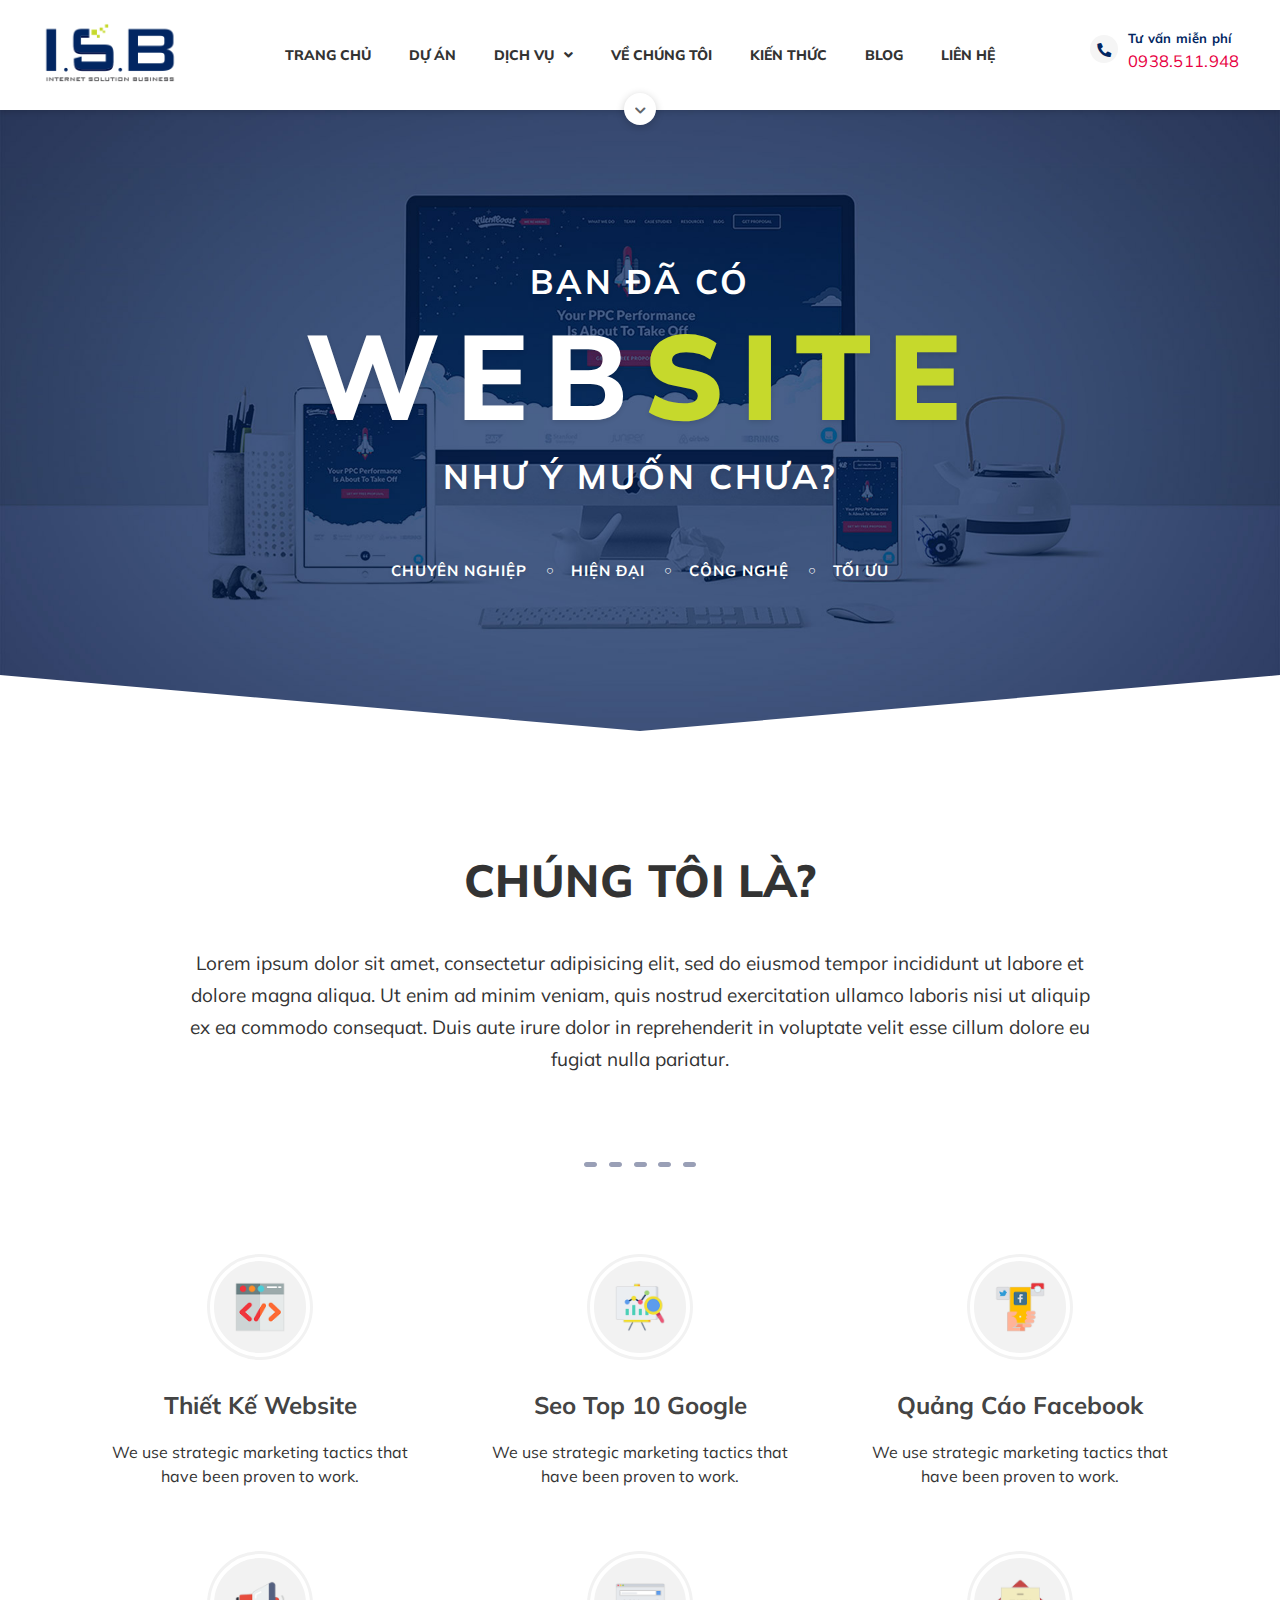
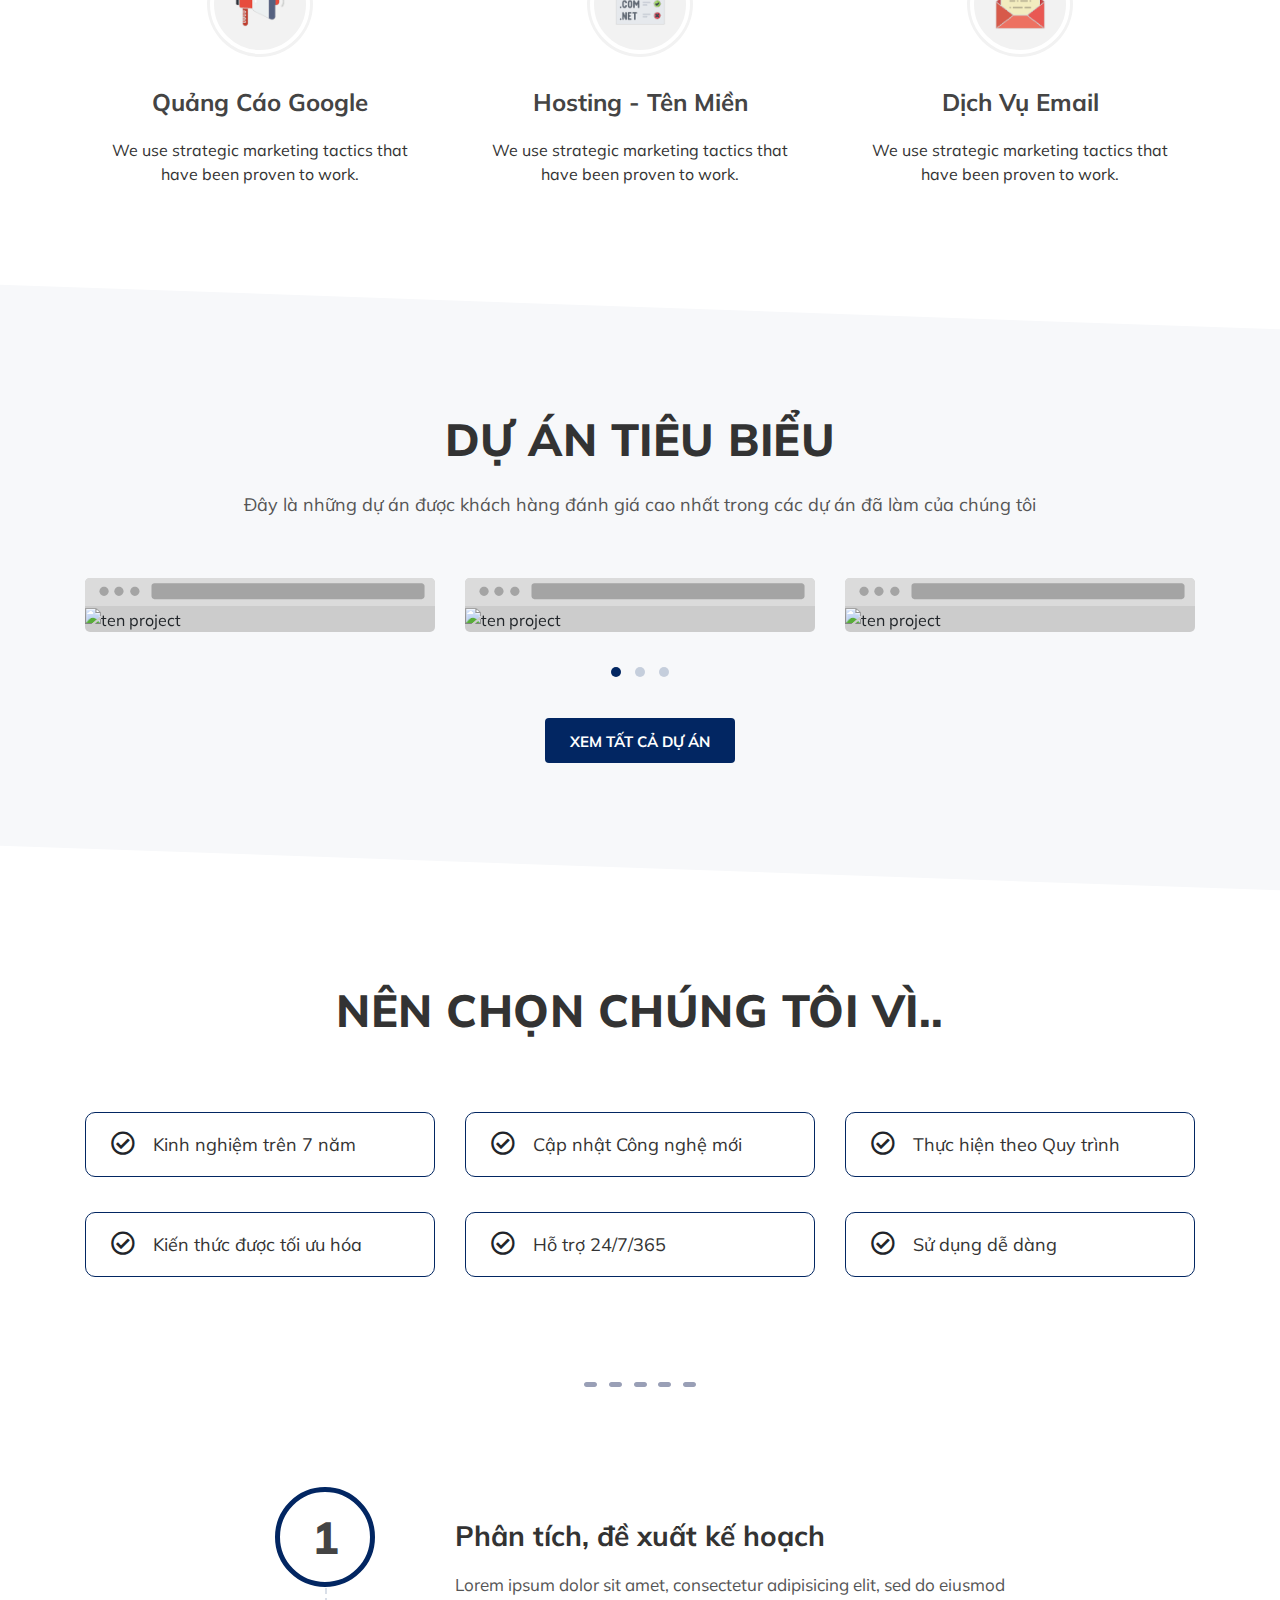
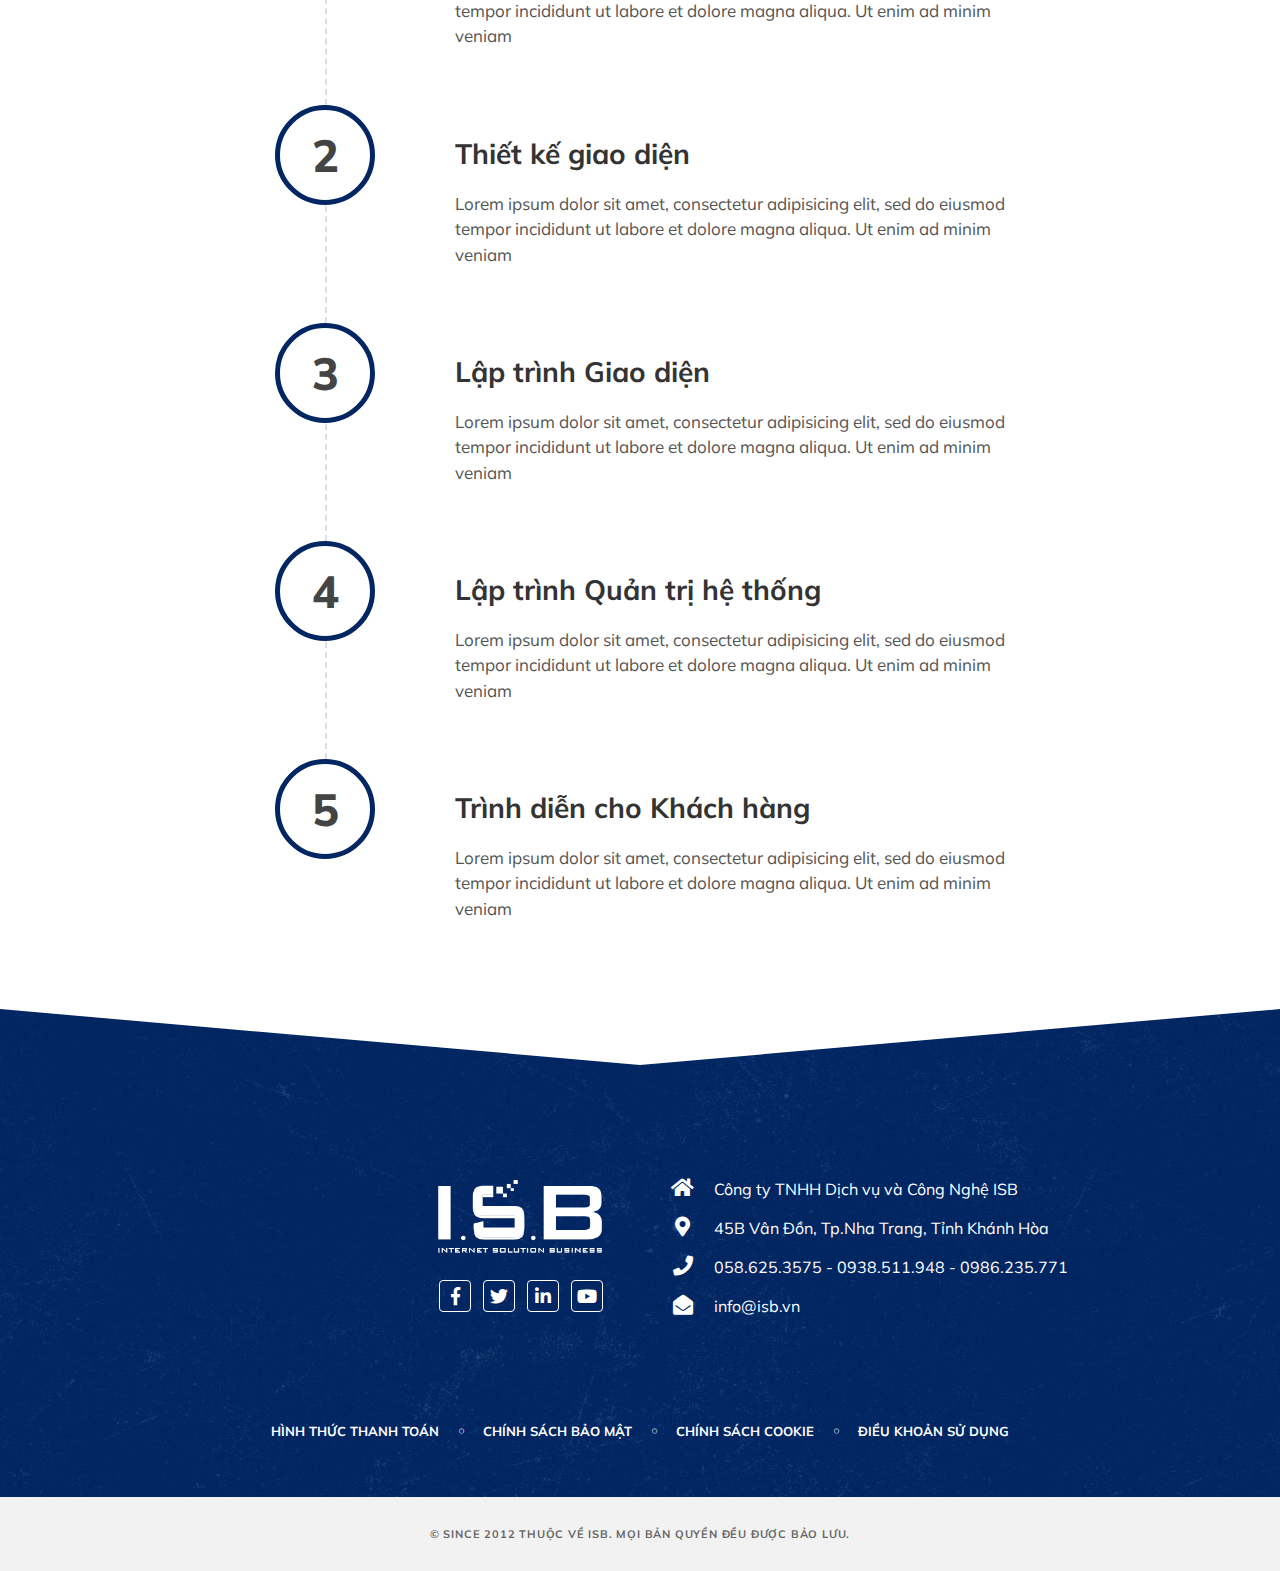
==== index.html @ 61eb23e9 "Full HTML" ====
<!DOCTYPE html>
<html lang="vi">
<head>
  <meta charset="UTF-8">
  <meta name="viewport" content="width=device-width, initial-scale=1, shrink-to-fit=no, user-scalable=no">
  <meta http-equiv="X-UA-Compatible" content="ie=edge">

  <link href="https://fonts.googleapis.com/css?family=Muli:400,700,800,900&amp;subset=vietnamese" rel="stylesheet">

  <link rel="stylesheet" href="contents/css/bootstrap.min.css">
  <link rel="stylesheet" href="contents/css/fontawesome.min.css">
  <link rel="stylesheet" href="contents/css/style_header_footer.css">

  <!-- ################# -->
  <link rel="stylesheet" href="contents/css/animate.min.css">
  <link rel="stylesheet" href="contents/css/owl.carousel.min.css">
  <link rel="stylesheet" href="contents/css/owl.theme.default.min.css">
  <link rel="stylesheet" href="contents/css/style_home.css">
  <link rel="stylesheet" href="contents/css/style_home_res.css">

  <link rel="shortcut icon" type="image/ico" href="images/favicon.ico">
  <link rel="apple-touch-icon" sizes="144x144" href="images/touch-icon/touch-icon-144x144.png">
  <link rel="apple-touch-icon" sizes="114x114" href="images/touch-icon/touch-icon-114x114.png">
  <link rel="apple-touch-icon" sizes="72x72" href="images/touch-icon/touch-icon-72x72.png">
  <link rel="apple-touch-icon" href="images/touch-icon/touch-icon.png">

  

  <title>Trang chủ ISB</title>
</head>
<body>
  <header>
    <div class="header">
      <div class="logo">
        <a href="#">
          <img src="./images/theme1/logo.png" alt="www.isb.vn">
        </a>
      </div>
      
      <div class="menu">
        <nav class="main-menu">
          <ul>
            <li class="menu-item">
              <a href="/">Trang chủ</a>
            </li>
            <li class="menu-item">
              <a href="#">Dự án</a>
            </li>
            <li class="menu-item menu-parent">
              <a href="javascript:;">Dịch vụ</a>
              <ul class="sub-menu">
                <li class="sub-menu-item">
                  <a href="#">Thiết kế Website</a>
                </li>
                <li class="sub-menu-item">
                  <a href="#">Seo top 10 google</a>
                </li>
                <li class="sub-menu-item">
                  <a href="#">Quảng cáo facebook</a>
                </li>
                <li class="sub-menu-item">
                  <a href="#">Quảng cáo google</a>
                </li>
                <li class="sub-menu-item">
                  <a href="#">Hosting - Domain</a>
                </li>
                <li class="sub-menu-item">
                  <a href="#">Dịch vụ email</a>
                </li>
              </ul>
            </li>
            <li class="menu-item">
              <a href="#">Về chúng tôi</a>
            </li>
            <li class="menu-item">
              <a href="#">Kiến thức</a>
            </li>
            <li class="menu-item">
              <a href="#">Blog</a>
            </li>
            <li class="menu-item">
              <a href="#">Liên hệ</a>
            </li>
          </ul>
        </nav>
      </div>

      <div class="hotline-free">
        <span class="icon">
          <i class="fas fa-phone"></i>
        </span>
        <p>
          <span class="text-label">Tư vấn miễn phí</span>
          <span class="text-number">0938.511.948</span>
        </p>
      </div>

      <!-- toggle reponsive -->
      <button class="btn btn-toggle-menu">
        <i class="fas fa-bars"></i>
      </button>

      <div class="button-scroll-down">
        <i class="fas fa-chevron-down"></i>
      </div>
    </div>
  </header>

  <div class="main">
    <div class="bg-head-home triangle-bottom animated fadeIn faster">
      <div class="text">
        <p class="small-label animated fadeInDown">BẠN ĐÃ CÓ</p>
        <h1 class="big-label animated zoomIn">WEB<strong>SITE</strong></h1>
        <p class="small-label animated fadeInUp">NHƯ Ý MUỐN CHƯA?</p>
        <div class="techs animated fadeIn slow">
          <span class="tech-text">chuyên nghiệp</span>
          <span class="tech-text">hiện đại</span>
          <span class="tech-text">công nghệ</span>
          <span class="tech-text">tối ưu</span>
        </div>
      </div>
    </div>

    <div class="about">
      <div class="container">
        <h2 class="title">Chúng tôi là?</h2>
        <div class="row">
          <div class="col-xs-12 col-sm-12 col-md-12 col-lg-10 offset-lg-1">
            <p>Lorem ipsum dolor sit amet, consectetur adipisicing elit, sed do eiusmod tempor incididunt ut labore et dolore magna aliqua. Ut enim ad minim veniam, quis nostrud exercitation ullamco laboris nisi ut aliquip ex ea commodo consequat. Duis aute irure dolor in reprehenderit in voluptate velit esse cillum dolore eu fugiat nulla pariatur. </p>
          </div>
        </div>
      </div>
    </div>

    <div class="dash-icon"></div>

    <div class="services">
      <div class="container">
        <div class="row">
          <div class="col-xs-12 col-sm-12 col-md-6 col-lg-4 service">
            <div class="service-icon">
              <img src="images/theme1/web-icon.png" alt="thiết kế website">
            </div>
            <div class="service-content">
              <h3 class="service-name"><a href="#">Thiết Kế Website</a></h3>
              <p>We use strategic marketing tactics that have been proven to work.</p>
            </div>
          </div>

          <div class="col-xs-12 col-sm-12 col-md-6 col-lg-4 service">
            <div class="service-icon">
              <img src="images/theme1/seo-icon.png" alt="thiết kế website">
            </div>
            <div class="service-content">
              <h3 class="service-name"><a href="#">Seo top 10 Google</a></h3>
              <p>We use strategic marketing tactics that have been proven to work.</p>
            </div>
          </div>

          <div class="col-xs-12 col-sm-12 col-md-6 col-lg-4 service">
            <div class="service-icon">
              <img src="images/theme1/ads-facebook-icon.png" alt="thiết kế website">
            </div>
            <div class="service-content">
              <h3 class="service-name"><a href="#">Quảng cáo facebook</a></h3>
              <p>We use strategic marketing tactics that have been proven to work.</p>
            </div>
          </div>

          <div class="col-xs-12 col-sm-12 col-md-6 col-lg-4 service">
            <div class="service-icon">
              <img src="images/theme1/ads-google-icon.png" alt="thiết kế website">
            </div>
            <div class="service-content">
              <h3 class="service-name"><a href="#">Quảng cáo google</a></h3>
              <p>We use strategic marketing tactics that have been proven to work.</p>
            </div>
          </div>

          <div class="col-xs-12 col-sm-12 col-md-6 col-lg-4 service">
            <div class="service-icon">
              <img src="images/theme1/host-domain-icon.png" alt="thiết kế website">
            </div>
            <div class="service-content">
              <h3 class="service-name"><a href="#">Hosting - Tên miền</a></h3>
              <p>We use strategic marketing tactics that have been proven to work.</p>
            </div>
          </div>

          <div class="col-xs-12 col-sm-12 col-md-6 col-lg-4 service">
            <div class="service-icon">
              <img src="images/theme1/mail-server-icon.png" alt="thiết kế website">
            </div>
            <div class="service-content">
              <h3 class="service-name"><a href="#">Dịch vụ email</a></h3>
              <p>We use strategic marketing tactics that have been proven to work.</p>
            </div>
          </div>
        </div>
      </div>
    </div>


    <div class="top-projects bg-blue-gray">
      <div class="container">
        <h2 class="title">Dự án tiêu biểu</h2>
        <span class="text-only">Đây là những dự án được khách hàng đánh giá cao nhất trong các dự án đã làm của chúng tôi</span>

        <div class="project-list owl-carousel owl-theme">
          <div class="project-item">
            <img src="//via.placeholder.com/300x240.jpg" alt="ten project">
            <div class="project-info">
              <div class="project-content">
                <p class="project-name">Công ty TNHH Du lịch 4 mùa</p>
                <a href="#" class="btn btn-light btn-xs">
                  <i class="fas fa-eye"></i>
                  Chi tiết
                </a>
              </div>
            </div>
          </div>

          <div class="project-item">
            <img src="//via.placeholder.com/300x240.jpg" alt="ten project">
            <div class="project-info">
              <div class="project-content">
                <p class="project-name">Công ty TNHH Du lịch 4 mùa</p>
                <a href="#" class="btn btn-light btn-xs">
                  <i class="fas fa-eye"></i>
                  Chi tiết
                </a>
              </div>
            </div>
          </div>

          <div class="project-item">
            <img src="//via.placeholder.com/300x240.jpg" alt="ten project">
            <div class="project-info">
              <div class="project-content">
                <p class="project-name">Công ty TNHH Du lịch 4 mùa</p>
                <a href="#" class="btn btn-light btn-xs">
                  <i class="fas fa-eye"></i>
                  Chi tiết
                </a>
              </div>
            </div>
          </div>

          <div class="project-item">
            <img src="//via.placeholder.com/300x240.jpg" alt="ten project">
            <div class="project-info">
              <div class="project-content">
                <p class="project-name">Công ty TNHH Du lịch 4 mùa</p>
                <a href="#" class="btn btn-light btn-xs">
                  <i class="fas fa-eye"></i>
                  Chi tiết
                </a>
              </div>
            </div>
          </div>

          <div class="project-item">
            <img src="//via.placeholder.com/300x240.jpg" alt="ten project">
            <div class="project-info">
              <div class="project-content">
                <p class="project-name">Công ty TNHH Du lịch 4 mùa</p>
                <a href="#" class="btn btn-light btn-xs">
                  <i class="fas fa-eye"></i>
                  Chi tiết
                </a>
              </div>
            </div>
          </div>

          <div class="project-item">
            <img src="//via.placeholder.com/300x240.jpg" alt="ten project">
            <div class="project-info">
              <div class="project-content">
                <p class="project-name">Công ty TNHH Du lịch 4 mùa</p>
                <a href="#" class="btn btn-light btn-xs">
                  <i class="fas fa-eye"></i>
                  Chi tiết
                </a>
              </div>
            </div>
          </div>

          <div class="project-item">
            <img src="//via.placeholder.com/300x240.jpg" alt="ten project">
            <div class="project-info">
              <div class="project-content">
                <p class="project-name">Công ty TNHH Du lịch 4 mùa</p>
                <a href="#" class="btn btn-light btn-xs">
                  <i class="fas fa-eye"></i>
                  Chi tiết
                </a>
              </div>
            </div>
          </div>

          <div class="project-item">
            <img src="//via.placeholder.com/300x240.jpg" alt="ten project">
            <div class="project-info">
              <div class="project-content">
                <p class="project-name">Công ty TNHH Du lịch 4 mùa</p>
                <a href="#" class="btn btn-light btn-xs">
                  <i class="fas fa-eye"></i>
                  Chi tiết
                </a>
              </div>
            </div>
          </div>

          <div class="project-item">
            <img src="//via.placeholder.com/300x240.jpg" alt="ten project">
            <div class="project-info">
              <div class="project-content">
                <p class="project-name">Công ty TNHH Du lịch 4 mùa</p>
                <a href="#" class="btn btn-light btn-xs">
                  <i class="fas fa-eye"></i>
                  Chi tiết
                </a>
              </div>
            </div>
          </div>
        </div><!-- project list -->

        <div class="text-center">
          <a href="#" class="btn btn-default">Xem tất cả dự án</a>
        </div>
      </div>
    </div>


    <div class="why-us">
      <div class="container">
        <h2 class="title">Nên chọn chúng tôi vì..</h2>
        <div class="row skills">
          <div class="col-xs-12 col-sm-12 col-md-6 col-lg-4">
            <div class="skill">
              <i class="far fa-check-circle"></i>
              <p>Kinh nghiệm trên 7 năm</p>
            </div>
          </div>

          <div class="col-xs-12 col-sm-12 col-md-6 col-lg-4">
            <div class="skill">
              <i class="far fa-check-circle"></i>
              <p>Cập nhật Công nghệ mới</p>
            </div>
          </div>

          <div class="col-xs-12 col-sm-12 col-md-6 col-lg-4">
            <div class="skill">
              <i class="far fa-check-circle"></i>
              <p>Thực hiện theo Quy trình</p>
            </div>
          </div>

          <div class="col-xs-12 col-sm-12 col-md-6 col-lg-4">
            <div class="skill">
              <i class="far fa-check-circle"></i>
              <p>Kiến thức được tối ưu hóa</p>
            </div>
          </div>

          <div class="col-xs-12 col-sm-12 col-md-6 col-lg-4">
            <div class="skill">
              <i class="far fa-check-circle"></i>
              <p>Hỗ trợ 24/7/365</p>
            </div>
          </div>

          <div class="col-xs-12 col-sm-12 col-md-6 col-lg-4">
            <div class="skill">
              <i class="far fa-check-circle"></i>
              <p>Sử dụng dễ dàng</p>
            </div>
          </div>
        </div>
      </div>
    </div>

    <div class="dash-icon"></div>

    <div class="how-works">
      <div class="container">
        <div class="row">
          <div class="col-lg-8 offset-lg-2 steps-list">
            <div class="step">
              <div class="stt">
                <span>1</span>
              </div>
              <div class="plan">
                <h4 class="plan-name">Phân tích, đề xuất kế hoạch</h4>
                <p>Lorem ipsum dolor sit amet, consectetur adipisicing elit, sed do eiusmod tempor incididunt ut labore et dolore magna aliqua. Ut enim ad minim veniam</p>
              </div>
            </div>

            <div class="step">
              <div class="stt">
                <span>2</span>
              </div>
              <div class="plan">
                <h4 class="plan-name">Thiết kế giao diện</h4>
                <p>Lorem ipsum dolor sit amet, consectetur adipisicing elit, sed do eiusmod tempor incididunt ut labore et dolore magna aliqua. Ut enim ad minim veniam</p>
              </div>
            </div>

            <div class="step">
                <div class="stt">
                  <span>3</span>
                </div>
                <div class="plan">
                  <h4 class="plan-name">Lập trình Giao diện</h4>
                  <p>Lorem ipsum dolor sit amet, consectetur adipisicing elit, sed do eiusmod tempor incididunt ut labore et dolore magna aliqua. Ut enim ad minim veniam</p>
                </div>
              </div>
  
              <div class="step">
                <div class="stt">
                  <span>4</span>
                </div>
                <div class="plan">
                  <h4 class="plan-name">Lập trình Quản trị hệ thống</h4>
                  <p>Lorem ipsum dolor sit amet, consectetur adipisicing elit, sed do eiusmod tempor incididunt ut labore et dolore magna aliqua. Ut enim ad minim veniam</p>
                </div>
              </div>

              <div class="step">
                <div class="stt">
                  <span>5</span>
                </div>
                <div class="plan">
                  <h4 class="plan-name">Trình diễn cho Khách hàng</h4>
                  <p>Lorem ipsum dolor sit amet, consectetur adipisicing elit, sed do eiusmod tempor incididunt ut labore et dolore magna aliqua. Ut enim ad minim veniam</p>
                </div>
              </div>
          </div>
        </div>
      </div>
    </div>




  </div><!-- end main -->


  <footer class="triangle-top">
    <div class="container">
      <div class="row">
        <div class="col-lg-6 logo-footer">
          <img src="images/theme1/logo-footer.png" alt="www.isb.vn">
          <div class="socials">
            <a href="#" class="social" target="_blank">
              <i class="fab fa-facebook-f"></i>
            </a>
            <a href="#" class="social" target="_blank">
              <i class="fab fa-twitter"></i>
            </a>
            <a href="#" class="social" target="_blank">
              <i class="fab fa-linkedin-in"></i>
            </a>
            <a href="#" class="social" target="_blank">
              <i class="fab fa-youtube"></i>
            </a>
          </div>
        </div>
        <div class="col-lg-6 company-info">
          <ul>
            <li class="info">
              <i class="fas fa-home"></i>
              <span>Công ty TNHH Dịch vụ và Công Nghệ ISB</span>
            </li>
            <li class="info">
              <i class="fas fa-map-marker-alt"></i>
              <span>45B Vân Đồn, Tp.Nha Trang, Tỉnh Khánh Hòa</span>
            </li>
            <li class="info">
              <i class="fas fa-phone"></i>
              <span>058.625.3575 - 0938.511.948 - 0986.235.771</span>
            </li>
            <li class="info">
              <i class="fas fa-envelope-open"></i>
              <span>info@isb.vn</span>
            </li>
          </ul>
        </div>
      </div>
      <div class="links text-center">
        <ul>
          <li class="link">
            <a href="#">Hình thức thanh toán</a>
          </li>
          <li class="link">
            <a href="#">Chính sách bảo mật</a>
          </li>
          <li class="link">
            <a href="#">Chính sách cookie</a>
          </li>
          <li class="link">
            <a href="#">Điều khoản sử dụng</a>
          </li>
        </ul>
      </div>
    </div>
    <div class="copyright">
        <p>© Since 2012 thuộc về isb. Mọi bản quyền đều được bảo lưu.</p>
    </div>
  </footer>

  <noscript>
    <div>
      <div class="error-icon">
        <i class="fas fa-exclamation-circle"></i>
      </div>
      <div class="error-text">
        <p>Website cần bật <strong>Javascript</strong> để hoạt động ổn định, xin đừng Tắt chúng!</p>
      </div>
    </div>
  </noscript>
  
  <!-- All Page JS -->
  <script src="contents/js/jquery-3.3.1.min.js"></script>
  <script src="contents/js/popper.min.js"></script>
  <script src="contents/js/bootstrap.min.js"></script>
  <script src="contents/js/all.js"></script>
  <!-- ####### -->  
  <script src="contents/js/owl.carousel.min.js"></script>

  

  <script>
    $(document).ready(function() {
      
      $('.project-list').owlCarousel({
        items: 4,
        loop: false,
        margin: 30,
        autoplay: true,
        responsive: {
          0: {
            items: 1
          },
          576: {
            items: 2
          },
          768: {
            items: 3
          }
        }
      })
    });
  </script>
</body>
</html>
---- contents/css/style_header_footer.css ----
.btn {
  text-transform: uppercase;
  font-size: 15px;
  height: 45px;
  padding: 0 24px;
  line-height: 45px; }
  .btn i {
    margin-right: 5px; }

.btn-link {
  color: #0556df; }

.btn-xs {
  font-size: 13px;
  padding-left: 12px;
  padding-right: 12px;
  height: 35px;
  line-height: 35px; }

.btn-default {
  background-color: #022662;
  color: white; }
  .btn-default:hover, .btn-default:focus {
    background-color: #0556df;
    color: rgba(255, 255, 255, 0.9); }

* {
  font-family: 'Muli', sans-serif;
  font-weight: 400; }

p {
  color: #333; }

a, .btn, button {
  font-weight: 700; }

body {
  overflow-x: hidden;
  right: 0; }
  body.fixed-screen {
    position: relative;
    right: 240px;
    -moz-transition: right 0.15s ease;
    -webkit-transition: right 0.15s ease;
    transition: right 0.15s ease; }

.triangle-top {
  position: relative;
  margin-top: 60px; }
  .triangle-top:before, .triangle-top:after {
    content: '';
    width: 50%;
    height: 60px;
    background-color: white;
    position: absolute;
    top: -30px; }
  .triangle-top:before {
    left: 0;
    -webkit-transform: skewY(5deg);
    -moz-transform: skewY(5deg);
    transform: skewY(5deg); }
  .triangle-top:after {
    right: 0;
    -webkit-transform: skewY(-5deg);
    -moz-transform: skewY(-5deg);
    transform: skewY(-5deg); }

.triangle-bottom {
  position: relative;
  margin-bottom: 60px; }
  .triangle-bottom:before, .triangle-bottom:after {
    content: '';
    width: 50%;
    height: 60px;
    background-color: white;
    position: absolute;
    bottom: -30px; }
  .triangle-bottom:before {
    left: 0;
    -webkit-transform: skewY(5deg);
    -moz-transform: skewY(5deg);
    transform: skewY(5deg); }
  .triangle-bottom:after {
    right: 0;
    -webkit-transform: skewY(-5deg);
    -moz-transform: skewY(-5deg);
    transform: skewY(-5deg); }

.dash-icon {
  background: url(../../images/theme1/dash-icon.svg) no-repeat center;
  background-position: 100% 100%;
  height: 5px;
  width: 112px;
  margin: 70px auto;
  opacity: .45; }

.bg-gray {
  background-color: #f5f5f5; }

.bg-blue-gray {
  background-color: rgba(2, 38, 98, 0.03); }

.bg-green-gray {
  background-color: rgba(198, 217, 44, 0.03); }

.bg-blue {
  background-color: #022662; }

h1 {
  font-family: 'Muli', sans-serif;
  font-weight: 700; }

h2 {
  font-family: 'Muli', sans-serif;
  font-weight: 700; }

h3 {
  font-family: 'Muli', sans-serif;
  font-weight: 700; }

h4 {
  font-family: 'Muli', sans-serif;
  font-weight: 700; }

h5 {
  font-family: 'Muli', sans-serif;
  font-weight: 700; }

.screen-overlay {
  position: fixed;
  z-index: 1;
  top: 0;
  left: 0;
  right: 0;
  bottom: 0;
  width: 100%;
  height: 100%;
  background-color: black;
  opacity: .7; }

noscript {
  position: fixed;
  overflow: hidden;
  top: 0;
  left: 0;
  right: 0;
  bottom: 0;
  width: 100%;
  height: 100%;
  z-index: 9999;
  background-color: #f0f0f0;
  padding: 25px; }
  noscript > div {
    background-color: white;
    -moz-box-shadow: 0 5px 15px rgba(0, 0, 0, 0.1);
    -webkit-box-shadow: 0 5px 15px rgba(0, 0, 0, 0.1);
    box-shadow: 0 5px 15px rgba(0, 0, 0, 0.1);
    max-width: 800px;
    width: 100%;
    padding: 45px 65px;
    position: relative;
    margin: auto;
    top: 50%;
    left: 0;
    -webkit-transform: translateY(-50%);
    -moz-transform: translateY(-50%);
    transform: translateY(-50%); }
  noscript .error-icon {
    float: left; }
    noscript .error-icon svg {
      width: 80px;
      height: 80px;
      color: #c5001f;
      fill: #c5001f; }
  noscript .error-text {
    overflow: hidden;
    padding-left: 40px; }
    noscript .error-text p {
      font-size: 17px; }
      noscript .error-text p:first-child {
        font-weight: bold;
        font-size: 22px; }
      noscript .error-text p strong {
        color: #c5001f; }

@media (max-width: 575.8px) {
  .triangle-bottom {
    margin-bottom: 30px; }

  .triangle-top {
    margin-top: 30px; }

  .dash-icon {
    margin: 40px auto; } }
@keyframes upDown {
  0% {
    -webkit-transform: translateY(-7px);
    -moz-transform: translateY(-7px);
    transform: translateY(-7px); }
  50% {
    -webkit-transform: translateY(7px);
    -moz-transform: translateY(7px);
    transform: translateY(7px); }
  100% {
    -webkit-transform: translateY(-7px);
    -moz-transform: translateY(-7px);
    transform: translateY(-7px); } }
header {
  height: 110px; }

.header {
  background-color: white;
  padding: 0 40px;
  -moz-box-shadow: 0 2px 5px rgba(0, 0, 0, 0.15);
  -webkit-box-shadow: 0 2px 5px rgba(0, 0, 0, 0.15);
  box-shadow: 0 2px 5px rgba(0, 0, 0, 0.15);
  display: flex;
  position: relative;
  z-index: 90;
  height: 100%; }
  .header.fixed {
    height: 80px;
    position: fixed;
    top: 0;
    left: 0;
    width: 100%; }
    .header.fixed .button-scroll-down {
      display: none !important; }
    .header.fixed .logo a {
      padding: 8px 0; }
    .header.fixed .hotline-free {
      padding: 14px 0; }
  .header .button-scroll-down {
    animation: upDown 2s infinite ease;
    position: absolute;
    bottom: -15px;
    width: 32px;
    height: 32px;
    background-color: white;
    border-radius: 50%;
    text-align: center;
    line-height: 32px;
    left: 50%;
    -webkit-transform: translateX(-50%);
    -moz-transform: translateX(-50%);
    transform: translateX(-50%);
    -moz-box-shadow: 0 2px 8px rgba(0, 0, 0, 0.2);
    -webkit-box-shadow: 0 2px 8px rgba(0, 0, 0, 0.2);
    box-shadow: 0 2px 8px rgba(0, 0, 0, 0.2); }
    .header .button-scroll-down i {
      opacity: .7;
      font-size: 12px; }
  .header .logo {
    flex: 0 0 12.5%;
    max-width: 12.5%; }
    .header .logo a {
      display: block;
      padding: 22px 0;
      width: 140px;
      height: 100%; }
    .header .logo img {
      width: 100%;
      height: auto; }
  .header .btn-toggle-menu, .header .btn-toggle-search {
    display: none; }
  .header .menu {
    flex: 0 0 75%;
    max-width: 75%;
    padding: 0 20px;
    margin: auto; }
    .header .menu ul {
      list-style: none; }
    .header .menu .main-menu {
      text-align: center; }
      .header .menu .main-menu > ul {
        margin: 0;
        padding: 0; }
    .header .menu .menu-item {
      display: inline-block;
      padding: 0 17px; }
      .header .menu .menu-item > a {
        color: #333;
        text-transform: uppercase;
        font-size: 14px;
        font-weight: 800;
        padding: 25px 0;
        display: block;
        position: relative; }
        .header .menu .menu-item > a:hover, .header .menu .menu-item > a:focus {
          text-decoration: none;
          color: #0556df; }
      .header .menu .menu-item > a:after {
        content: '';
        position: absolute;
        left: 0;
        bottom: 15px;
        height: 2px;
        background-color: #0556df;
        width: 0%;
        -moz-transition: width 0.1s linear;
        -webkit-transition: width 0.1s linear;
        transition: width 0.1s linear; }
      .header .menu .menu-item > a:hover:after, .header .menu .menu-item > a:focus:after {
        width: 100%; }
      .header .menu .menu-item.menu-parent {
        position: relative; }
        .header .menu .menu-item.menu-parent:hover .sub-menu {
          display: block;
          z-index: 10; }
        .header .menu .menu-item.menu-parent > a:before {
          content: '\f107';
          font-family: "Font Awesome 5 Free";
          margin-left: 10px;
          float: right; }
        .header .menu .menu-item.menu-parent > a:hover + .sub-menu {
          display: block; }
        .header .menu .menu-item.menu-parent > a:hover:before {
          content: '\f106'; }
  .header .sub-menu {
    display: none;
    position: absolute;
    top: 100%;
    left: 0;
    min-width: 220px;
    -moz-box-shadow: 0 5px 30px rgba(0, 0, 0, 0.15);
    -webkit-box-shadow: 0 5px 30px rgba(0, 0, 0, 0.15);
    box-shadow: 0 5px 30px rgba(0, 0, 0, 0.15);
    background-color: #fff;
    border-radius: 5px;
    list-style: none;
    padding: 10px 0;
    margin: 0; }
    .header .sub-menu a {
      text-transform: none;
      padding: 10px 18px;
      font-weight: 700;
      display: block;
      text-align: left;
      color: #333;
      font-size: 15px;
      text-transform: capitalize; }
      .header .sub-menu a:hover, .header .sub-menu a:focus {
        color: #0556df;
        text-decoration: none; }
  .header .hotline-free {
    flex: 0 0 12.5%;
    max-width: 12.5%;
    text-align: right;
    padding: 25px 0; }
    .header .hotline-free .icon {
      width: 28px;
      height: 28px;
      border-radius: 50%;
      background-color: #f5f5f5;
      color: #022662;
      display: block;
      float: left;
      line-height: 28px;
      text-align: center;
      margin-top: 10px; }
      .header .hotline-free .icon i {
        font-size: 14px;
        -webkit-transform: rotate(90deg);
        -moz-transform: rotate(90deg);
        transform: rotate(90deg); }
    .header .hotline-free p {
      overflow: hidden;
      padding-left: 10px;
      text-align: left;
      letter-spacing: 0.3px;
      margin: 0; }
      .header .hotline-free p .text-label {
        font-weight: 700;
        color: #022662;
        font-size: 13px; }
      .header .hotline-free p .text-number {
        font-size: 16.5px;
        font-weight: 400;
        color: #e80042; }

@media (max-width: 575.8px) {
  header {
    height: auto;
    position: -webkit-sticky;
    position: sticky;
    top: 0;
    z-index: 90; }

  .header {
    padding: 0 15px;
    right: 0;
    position: relative !important; }
    .header.fixed {
      height: 70px;
      right: 240px; }
    .header .button-scroll-down, .header .hotline-free {
      display: none !important; }
    .header .menu {
      position: fixed;
      z-index: 999;
      left: 100%;
      top: 0;
      height: 100%;
      width: 240px;
      max-width: none;
      padding: 0;
      flex: none;
      visibility: hidden; }
      .header .menu.active {
        left: calc(100% - 240px);
        visibility: visible;
        -moz-transition: left 0.15s ease;
        -webkit-transition: left 0.15s ease;
        transition: left 0.15s ease; }
      .header .menu .main-menu {
        background-color: white;
        height: 100%;
        width: 100%;
        text-align: left;
        padding: 20px 0;
        overflow: hidden;
        overflow-y: scroll;
        border-left: 1px solid #f5f5f5; }
        .header .menu .main-menu .menu-item {
          display: block;
          padding: 0; }
          .header .menu .main-menu .menu-item.menu-parent > a:hover, .header .menu .main-menu .menu-item.menu-parent > a:focus {
            color: #333; }
            .header .menu .main-menu .menu-item.menu-parent > a:hover:before, .header .menu .main-menu .menu-item.menu-parent > a:focus:before {
              content: '\f107'; }
          .header .menu .main-menu .menu-item.menu-parent > a.focus {
            color: #0556df !important; }
            .header .menu .main-menu .menu-item.menu-parent > a.focus:before {
              content: '\f106' !important; }
          .header .menu .main-menu .menu-item.menu-parent.active .sub-menu {
            display: block !important; }
          .header .menu .main-menu .menu-item > a {
            padding: 14px 20px; }
            .header .menu .main-menu .menu-item > a:after {
              display: none !important; }
    .header .sub-menu {
      box-shadow: none;
      position: static;
      min-width: 100%;
      display: none !important; }
      .header .sub-menu .sub-menu-item {
        padding-left: 15px; }
    .header .logo {
      flex: 0 0 80%;
      max-width: 80%; }
      .header .logo a {
        padding: 14px 0 !important;
        width: 100px; }
    .header .btn-toggle-menu {
      display: block;
      background-color: transparent;
      border: none;
      text-align: center;
      font-size: 22px;
      position: absolute;
      padding: 0;
      top: 0;
      right: 15px;
      height: 100%;
      width: 50px; }
      .header .btn-toggle-menu i {
        margin-right: 0; } }
@media (min-width: 576px) and (max-width: 767.8px) {
  header {
    height: auto;
    position: -webkit-sticky;
    position: sticky;
    top: 0;
    z-index: 90; }

  .header {
    padding: 0 15px;
    right: 0;
    position: relative !important; }
    .header.fixed {
      height: 70px;
      right: 240px; }
    .header .button-scroll-down, .header .hotline-free {
      display: none !important; }
    .header .menu {
      position: fixed;
      z-index: 999;
      left: 100%;
      top: 0;
      height: 100%;
      width: 240px;
      max-width: none;
      padding: 0;
      flex: none;
      visibility: hidden; }
      .header .menu.active {
        left: calc(100% - 240px);
        visibility: visible;
        -moz-transition: left 0.15s ease;
        -webkit-transition: left 0.15s ease;
        transition: left 0.15s ease; }
      .header .menu .main-menu {
        background-color: white;
        height: 100%;
        width: 100%;
        text-align: left;
        padding: 20px 0;
        overflow: hidden;
        overflow-y: scroll;
        border-left: 1px solid #f5f5f5; }
        .header .menu .main-menu .menu-item {
          display: block;
          padding: 0; }
          .header .menu .main-menu .menu-item.menu-parent > a:hover, .header .menu .main-menu .menu-item.menu-parent > a:focus {
            color: #333; }
            .header .menu .main-menu .menu-item.menu-parent > a:hover:before, .header .menu .main-menu .menu-item.menu-parent > a:focus:before {
              content: '\f107'; }
          .header .menu .main-menu .menu-item.menu-parent > a.focus {
            color: #0556df !important; }
            .header .menu .main-menu .menu-item.menu-parent > a.focus:before {
              content: '\f106' !important; }
          .header .menu .main-menu .menu-item.menu-parent.active .sub-menu {
            display: block !important; }
          .header .menu .main-menu .menu-item > a {
            padding: 14px 20px; }
            .header .menu .main-menu .menu-item > a:after {
              display: none !important; }
    .header .sub-menu {
      box-shadow: none;
      position: static;
      min-width: 100%;
      display: none !important; }
      .header .sub-menu .sub-menu-item {
        padding-left: 15px; }
    .header .logo {
      flex: 0 0 80%;
      max-width: 80%; }
      .header .logo a {
        padding: 14px 0 !important;
        width: 100px; }
    .header .btn-toggle-menu {
      display: block;
      background-color: transparent;
      border: none;
      text-align: center;
      font-size: 22px;
      position: absolute;
      padding: 0;
      top: 0;
      right: 15px;
      height: 100%;
      width: 50px; }
      .header .btn-toggle-menu i {
        margin-right: 0; } }
@media (min-width: 768px) and (max-width: 991.8px) {
  header {
    height: auto;
    position: -webkit-sticky;
    position: sticky;
    top: 0;
    z-index: 90; }

  .header {
    padding: 0 15px;
    right: 0;
    position: relative !important; }
    .header.fixed {
      height: 70px;
      right: 240px; }
    .header .button-scroll-down, .header .hotline-free {
      display: none !important; }
    .header .menu {
      position: fixed;
      z-index: 999;
      left: 100%;
      top: 0;
      height: 100%;
      width: 240px;
      max-width: none;
      padding: 0;
      flex: none;
      visibility: hidden; }
      .header .menu.active {
        left: calc(100% - 240px);
        visibility: visible;
        -moz-transition: left 0.15s ease;
        -webkit-transition: left 0.15s ease;
        transition: left 0.15s ease; }
      .header .menu .main-menu {
        background-color: white;
        height: 100%;
        width: 100%;
        text-align: left;
        padding: 20px 0;
        overflow: hidden;
        overflow-y: scroll;
        border-left: 1px solid #f5f5f5; }
        .header .menu .main-menu .menu-item {
          display: block;
          padding: 0; }
          .header .menu .main-menu .menu-item.menu-parent > a:hover, .header .menu .main-menu .menu-item.menu-parent > a:focus {
            color: #333; }
            .header .menu .main-menu .menu-item.menu-parent > a:hover:before, .header .menu .main-menu .menu-item.menu-parent > a:focus:before {
              content: '\f107'; }
          .header .menu .main-menu .menu-item.menu-parent > a.focus {
            color: #0556df !important; }
            .header .menu .main-menu .menu-item.menu-parent > a.focus:before {
              content: '\f106' !important; }
          .header .menu .main-menu .menu-item.menu-parent.active .sub-menu {
            display: block !important; }
          .header .menu .main-menu .menu-item > a {
            padding: 14px 20px; }
            .header .menu .main-menu .menu-item > a:after {
              display: none !important; }
    .header .sub-menu {
      box-shadow: none;
      position: static;
      min-width: 100%;
      display: none !important; }
      .header .sub-menu .sub-menu-item {
        padding-left: 15px; }
    .header .logo {
      flex: 0 0 80%;
      max-width: 80%; }
      .header .logo a {
        padding: 14px 0 !important;
        width: 100px; }
    .header .btn-toggle-menu {
      display: block;
      background-color: transparent;
      border: none;
      text-align: center;
      font-size: 22px;
      position: absolute;
      padding: 0;
      top: 0;
      right: 15px;
      height: 100%;
      width: 50px; }
      .header .btn-toggle-menu i {
        margin-right: 0; } }
@media (min-width: 992px) and (max-width: 1199.8px) {
  header {
    height: auto;
    position: -webkit-sticky;
    position: sticky;
    top: 0;
    z-index: 90; }

  .header {
    padding: 0 15px;
    right: 0;
    position: relative !important; }
    .header.fixed {
      height: 70px;
      right: 240px; }
    .header .button-scroll-down, .header .hotline-free {
      display: none !important; }
    .header .menu {
      position: fixed;
      z-index: 999;
      left: 100%;
      top: 0;
      height: 100%;
      width: 240px;
      max-width: none;
      padding: 0;
      flex: none;
      visibility: hidden; }
      .header .menu.active {
        left: calc(100% - 240px);
        visibility: visible;
        -moz-transition: left 0.15s ease;
        -webkit-transition: left 0.15s ease;
        transition: left 0.15s ease; }
      .header .menu .main-menu {
        background-color: white;
        height: 100%;
        width: 100%;
        text-align: left;
        padding: 20px 0;
        overflow: hidden;
        overflow-y: scroll;
        border-left: 1px solid #f5f5f5; }
        .header .menu .main-menu .menu-item {
          display: block;
          padding: 0; }
          .header .menu .main-menu .menu-item.menu-parent > a:hover, .header .menu .main-menu .menu-item.menu-parent > a:focus {
            color: #333; }
            .header .menu .main-menu .menu-item.menu-parent > a:hover:before, .header .menu .main-menu .menu-item.menu-parent > a:focus:before {
              content: '\f107'; }
          .header .menu .main-menu .menu-item.menu-parent > a.focus {
            color: #0556df !important; }
            .header .menu .main-menu .menu-item.menu-parent > a.focus:before {
              content: '\f106' !important; }
          .header .menu .main-menu .menu-item.menu-parent.active .sub-menu {
            display: block !important; }
          .header .menu .main-menu .menu-item > a {
            padding: 14px 20px; }
            .header .menu .main-menu .menu-item > a:after {
              display: none !important; }
    .header .sub-menu {
      box-shadow: none;
      position: static;
      min-width: 100%;
      display: none !important; }
      .header .sub-menu .sub-menu-item {
        padding-left: 15px; }
    .header .logo {
      flex: 0 0 80%;
      max-width: 80%; }
      .header .logo a {
        padding: 14px 0 !important;
        width: 100px; }
    .header .btn-toggle-menu {
      display: block;
      background-color: transparent;
      border: none;
      text-align: center;
      font-size: 22px;
      position: absolute;
      padding: 0;
      top: 0;
      right: 15px;
      height: 100%;
      width: 50px; }
      .header .btn-toggle-menu i {
        margin-right: 0; } }
footer {
  background-image: url(../../images/theme1/footer-texture.jpg);
  background-repeat: no-repeat;
  background-size: 100% 100%;
  background-position: top;
  width: 100%;
  padding-top: 170px; }
  footer * {
    color: white; }
  footer ul {
    list-style: none;
    margin: 0;
    padding: 0; }
  footer .logo-footer {
    text-align: right;
    padding-right: 30px; }
    footer .logo-footer img {
      max-width: 100%;
      width: 180px;
      margin-bottom: 25px; }
  footer .socials {
    margin-right: 3px; }
    footer .socials .social {
      display: inline-block;
      width: 32px;
      height: 32px;
      border-radius: 4px;
      background-color: transparent;
      border: 1px solid white;
      text-align: center;
      line-height: 32px;
      font-size: 18px;
      margin-left: 4px;
      margin-right: 4px; }
      footer .socials .social i {
        color: white; }
      footer .socials .social:hover, footer .socials .social:focus {
        background-color: white; }
        footer .socials .social:hover i, footer .socials .social:focus i {
          color: #022662; }
  footer .company-info {
    padding-left: 30px; }
    footer .company-info li {
      margin-bottom: 15px; }
      footer .company-info li i {
        text-align: center;
        width: 25px;
        font-size: 20px;
        margin-right: 15px; }
  footer .links {
    padding-top: 85px;
    padding-bottom: 55px; }
    footer .links .link {
      padding-left: 20px;
      padding-right: 20px;
      display: inline-block;
      position: relative; }
      footer .links .link:after {
        content: '\f111';
        font-family: "Font Awesome 5 Free";
        font-weight: 400;
        font-size: 5px;
        position: absolute;
        left: 100%;
        top: 6px; }
      footer .links .link:last-child:after {
        display: none; }
      footer .links .link a {
        text-transform: uppercase;
        font-size: 13px;
        font-weight: 700;
        display: block; }
        footer .links .link a:hover, footer .links .link a:focus {
          color: white; }
  footer .copyright {
    text-align: center;
    background-color: #f2f2f2; }
    footer .copyright p {
      margin: 0;
      text-transform: uppercase;
      font-weight: 700;
      font-size: 11px;
      letter-spacing: .8px;
      color: #666;
      padding: 30px 0;
      line-height: normal; }

@media (max-width: 575.8px) {
  footer {
    background-image: url(../../images/theme1/footer-texture-480.jpg);
    padding-top: 100px; }
    footer .logo-footer {
      text-align: center; }
    footer .logo-footer {
      padding-right: 15px;
      margin-bottom: 50px; }
    footer .company-info {
      padding-left: 15px; }
      footer .company-info ul li {
        font-size: 15px;
        margin-bottom: 20px; }
        footer .company-info ul li i {
          font-size: 17px;
          margin-right: 12px;
          float: left; }
        footer .company-info ul li span {
          overflow: hidden;
          display: block; }
    footer .links {
      text-align: left !important;
      padding-left: 10px;
      padding-top: 20px;
      padding-bottom: 40px; }
      footer .links .link {
        padding-right: 0;
        display: block;
        margin-bottom: 12px; }
        footer .links .link:after {
          left: 0;
          display: block !important; }
    footer .copyright p {
      padding: 20px 15px;
      font-size: 10px; } }
@media (min-width: 576px) and (max-width: 767.8px) {
  footer {
    background-image: url(../../images/theme1/footer-texture-480.jpg);
    padding-top: 100px; }
    footer .logo-footer {
      text-align: center; }
    footer .logo-footer {
      padding-right: 15px;
      margin-bottom: 50px; }
    footer .company-info {
      padding-left: 15px; }
      footer .company-info ul li {
        font-size: 15px;
        margin-bottom: 20px; }
        footer .company-info ul li i {
          font-size: 17px;
          margin-right: 12px;
          float: left; }
        footer .company-info ul li span {
          overflow: hidden;
          display: block; }
    footer .links {
      text-align: left !important;
      padding-left: 10px;
      padding-top: 20px;
      padding-bottom: 40px; }
      footer .links .link {
        padding-right: 0;
        display: block;
        margin-bottom: 12px; }
        footer .links .link:after {
          left: 0;
          display: block !important; }
    footer .copyright p {
      padding: 20px 15px;
      font-size: 10px; } }
@media (min-width: 768px) and (max-width: 991.8px) {
  footer {
    background-image: url(../../images/theme1/footer-texture-480.jpg);
    padding-top: 100px; }
    footer .logo-footer {
      text-align: center; }
    footer .logo-footer {
      padding-right: 15px;
      margin-bottom: 50px; }
    footer .company-info {
      padding-left: 15px; }
      footer .company-info ul li {
        font-size: 15px;
        margin-bottom: 20px;
        float: left;
        width: 50%;
        padding-right: 25px; }
        footer .company-info ul li i {
          font-size: 17px;
          margin-right: 12px;
          float: left; }
        footer .company-info ul li span {
          overflow: hidden;
          display: block; }
    footer .links {
      padding-left: 10px;
      padding-top: 20px;
      padding-bottom: 40px; }
      footer .links .link {
        padding-left: 12px;
        padding-right: 12px; }
        footer .links .link a {
          font-size: 12px; }
    footer .copyright p {
      padding: 20px 15px;
      font-size: 10px; } }
---- contents/css/style_home.css ----
.project-item {
  width: 100%;
  max-height: 310px;
  overflow: hidden;
  border-radius: 5px;
  position: relative;
  padding-top: 30px;
  background-color: #ccc; }
  .project-item:before {
    content: '';
    background: url(../../images/theme1/browser-bar.svg) no-repeat center;
    background-size: cover;
    background-color: #dbdbdb;
    width: 101%;
    height: 30px;
    display: block;
    position: absolute;
    top: 0;
    left: 0;
    margin-top: -2px;
    z-index: 2; }
  .project-item img {
    width: 100%; }
  .project-item .project-info {
    position: absolute;
    background-color: rgba(0, 0, 0, 0.7);
    width: 100%;
    height: 100%;
    z-index: 1;
    top: 0;
    left: 0;
    opacity: 0;
    padding: 15px;
    visibility: hidden;
    -moz-transition: opacity 0.15s linear;
    -webkit-transition: opacity 0.15s linear;
    transition: opacity 0.15s linear; }
  .project-item .project-content {
    text-align: center;
    position: relative;
    margin-top: -15px;
    top: 65%;
    width: 100%;
    -webkit-transform: translateY(-65%);
    -moz-transform: translateY(-65%);
    transform: translateY(-65%);
    text-align: center; }
    .project-item .project-content .project-name {
      color: white;
      font-weight: 700;
      font-size: 18px;
      margin-bottom: 15px; }
  .project-item:hover .project-info {
    opacity: 1;
    visibility: visible;
    z-index: 1; }

.blog-item {
  background-color: white;
  border-radius: 10px;
  border: 1px solid #f5f5f5;
  display: flex;
  flex-wrap: nowrap;
  overflow: hidden;
  height: 200px;
  -moz-box-shadow: 5px 5px 0 rgba(0, 0, 0, 0.04);
  -webkit-box-shadow: 5px 5px 0 rgba(0, 0, 0, 0.04);
  box-shadow: 5px 5px 0 rgba(0, 0, 0, 0.04);
  -moz-transition: box-shadow 0.15s ease;
  -webkit-transition: box-shadow 0.15s ease;
  transition: box-shadow 0.15s ease;
  margin-bottom: 40px; }
  .blog-item:hover {
    -moz-box-shadow: 10px 8px 0 rgba(0, 0, 0, 0.08);
    -webkit-box-shadow: 10px 8px 0 rgba(0, 0, 0, 0.08);
    box-shadow: 10px 8px 0 rgba(0, 0, 0, 0.08); }
  .blog-item:after {
    content: '';
    display: table;
    clear: both; }
  .blog-item .blog-thumb {
    flex: 0 0 25%;
    max-width: 25%;
    margin: 0;
    position: relative;
    overflow: hidden; }
    .blog-item .blog-thumb img {
      top: 0;
      left: 50%;
      -webkit-transform: translateX(-50%);
      -moz-transform: translateX(-50%);
      transform: translateX(-50%);
      position: absolute;
      width: auto;
      height: 100%; }
  .blog-item .blog-content {
    overflow: hidden;
    padding: 20px 25px 15px 30px; }
  .blog-item .blog-name {
    font-size: 20px;
    color: #444;
    display: block;
    margin-bottom: 10px; }
    .blog-item .blog-name:hover, .blog-item .blog-name:focus {
      color: #0556df;
      text-decoration: none; }
  .blog-item p {
    font-size: 16px;
    color: #555;
    height: 50px;
    overflow: hidden;
    margin-bottom: 18px; }

@media (max-width: 575.8px) {
  .project-item {
    max-height: none; }
    .project-item:before {
      height: 35px; }
    .project-item .project-content .project-name {
      font-size: 16px; }

  .blog-item {
    height: auto;
    display: block; }
    .blog-item .blog-thumb {
      flex: 100%;
      max-width: 100%; }
      .blog-item .blog-thumb img {
        position: static;
        transform: none;
        width: 100%;
        height: auto; }
    .blog-item .blog-content {
      padding-bottom: 25px; }
      .blog-item .blog-content p {
        height: 70px; }
    .blog-item .blog-name {
      font-size: 18px; } }
@media (min-width: 576px) and (max-width: 767.8px) {
  .project-item:before {
    background-size: 100% 100%; }
  .project-item .project-content .project-name {
    font-size: 16px; }

  .blog-item {
    display: block;
    flex: none;
    width: 45%;
    float: left;
    max-width: unset;
    margin-right: 25px;
    height: auto;
    padding-bottom: 20px; }
    .blog-item .blog-thumb {
      display: block;
      max-width: 100%; }
      .blog-item .blog-thumb img {
        position: static;
        transform: none;
        width: 100%;
        height: auto; }
    .blog-item p {
      height: 100px; }
    .blog-item .blog-name {
      font-size: 18px; } }
@media (min-width: 768px) and (max-width: 991.8px) {
  .project-item:before {
    background-size: 100% 100%;
    margin-top: -5px; }
  .project-item .project-content .project-name {
    font-size: 16px; }

  .blog-item .blog-thumb {
    flex: 0 0 32%;
    max-width: 32%; }
  .blog-item .blog-name {
    white-space: nowrap;
    overflow: hidden;
    text-overflow: ellipsis; } }
.bg-head-home {
  background: black no-repeat;
  background-size: 100% auto;
  background-position: center;
  background-image: url(../../images/theme1/bg-head-home.jpg); }
  .bg-head-home .text {
    text-align: center;
    padding: 150px 0; }
  .bg-head-home * {
    color: white;
    font-weight: 700;
    text-transform: uppercase; }
  .bg-head-home .small-label, .bg-head-home .big-label {
    font-weight: 700;
    -moz-text-shadow: 0 2px 5px rgba(0, 0, 0, 0.12);
    -webkit-text-shadow: 0 2px 5px rgba(0, 0, 0, 0.12);
    text-shadow: 0 2px 5px rgba(0, 0, 0, 0.12); }
  .bg-head-home .small-label {
    font-size: 34px;
    letter-spacing: 3px;
    margin: 0;
    line-height: normal; }
  .bg-head-home .big-label {
    letter-spacing: 16px;
    font-size: 120px;
    font-weight: 800; }
    .bg-head-home .big-label strong {
      color: #c6d92c;
      font-weight: 900; }
  .bg-head-home .techs {
    margin-top: 60px; }
    .bg-head-home .techs .tech-text {
      padding-left: 20px;
      padding-right: 20px;
      display: inline-block;
      position: relative;
      color: white;
      letter-spacing: 1px;
      font-size: 15px;
      -moz-text-shadow: 0 2px 5px rgba(0, 0, 0, 0.12);
      -webkit-text-shadow: 0 2px 5px rgba(0, 0, 0, 0.12);
      text-shadow: 0 2px 5px rgba(0, 0, 0, 0.12); }
      .bg-head-home .techs .tech-text:after {
        content: '\f111';
        font-family: "Font Awesome 5 Free";
        font-weight: 400;
        font-size: 6px;
        position: absolute;
        left: 100%;
        top: 7px; }
      .bg-head-home .techs .tech-text:last-child:after {
        display: none; }

.about .title, .top-projects .title, .why-us .title {
  text-transform: uppercase;
  font-size: 45px;
  font-weight: 800;
  color: #333;
  margin-bottom: 40px;
  letter-spacing: .5px;
  text-align: center; }

.about {
  text-align: center;
  padding-top: 60px; }
  .about p {
    text-align: center;
    font-size: 19px;
    line-height: 1.7; }

.services {
  padding-top: 20px;
  padding-bottom: 20px; }
  .services .service {
    text-align: center;
    padding-left: 25px;
    padding-right: 25px;
    margin-bottom: 50px; }
    .services .service:hover .service-icon {
      box-shadow: 0 0 0 3px #022662;
      -webkit-transform: translateY(-15px);
      -moz-transform: translateY(-15px);
      transform: translateY(-15px);
      background-color: white; }
    .services .service-icon {
      width: 100px;
      height: 100px;
      margin-left: auto;
      margin-right: auto;
      border-radius: 50%;
      background-color: #f2f2f2;
      border: 4px solid white;
      box-shadow: 0 0 0 3px #f2f2f2;
      padding: 20px;
      margin-bottom: 30px;
      -moz-transition: all 0.15s ease;
      -webkit-transition: all 0.15s ease;
      transition: all 0.15s ease; }
      .services .service-icon img {
        width: 100%; }
    .services .service-name {
      margin-bottom: 20px; }
      .services .service-name a {
        font-weight: bold;
        text-transform: capitalize;
        font-size: 24px;
        margin-bottom: 20px;
        color: #444; }
        .services .service-name a:hover, .services .service-name a:focus {
          color: #0556df;
          text-decoration: none; }
    .services .service p {
      font-size: 16px;
      color: #333; }

.top-projects {
  padding-top: 140px;
  padding-bottom: 140px;
  position: relative; }
  .top-projects .title {
    margin-bottom: 25px; }
  .top-projects:before, .top-projects:after {
    content: '';
    position: absolute;
    left: 0;
    width: 100%;
    height: 60px;
    background-color: white;
    -webkit-transform: skewY(2deg);
    -moz-transform: skewY(2deg);
    transform: skewY(2deg); }
  .top-projects:before {
    top: -25px; }
  .top-projects:after {
    bottom: -25px; }
  .top-projects .text-only {
    text-align: center;
    font-size: 18px;
    color: #555;
    display: block; }
  .top-projects .project-list {
    margin-top: 60px;
    margin-bottom: 30px; }

.why-us {
  padding-top: 80px; }
  .why-us .skills {
    padding-top: 35px; }
  .why-us .skill {
    border-radius: 10px;
    background-color: white;
    border: 1px solid #022662;
    padding: 18px 25px;
    margin-bottom: 35px; }
    .why-us .skill:hover {
      border-color: #0556df; }
      .why-us .skill:hover i {
        -webkit-transform: scale(1.25);
        -moz-transform: scale(1.25);
        transform: scale(1.25); }
      .why-us .skill:hover * {
        color: #0556df; }
    .why-us .skill i {
      font-size: 24px;
      width: 26px;
      float: left;
      -moz-transition: transform 0.1s ease;
      -webkit-transition: transform 0.1s ease;
      transition: transform 0.1s ease; }
    .why-us .skill p {
      overflow: hidden;
      font-size: 18px;
      padding-left: 16px;
      margin-bottom: 0; }

.owl-theme .owl-dots {
  margin-top: 30px !important; }
  .owl-theme .owl-dots .owl-dot span {
    background-color: rgba(2, 38, 98, 0.2); }
  .owl-theme .owl-dots .owl-dot:hover span {
    background-color: rgba(2, 38, 98, 0.4); }
  .owl-theme .owl-dots .owl-dot.active span {
    background-color: #022662; }

.how-works {
  padding: 10px 0; }
  .how-works .step {
    padding: 20px 0;
    position: relative; }
    .how-works .step:before {
      content: '';
      position: absolute;
      z-index: -1;
      width: 3px;
      height: 100%;
      border-right: 2px dashed rgba(2, 38, 98, 0.15);
      left: 49px; }
    .how-works .step:after {
      content: '';
      display: table;
      clear: both; }
    .how-works .step:last-child {
      padding-bottom: 0; }
      .how-works .step:last-child:before {
        display: none !important; }
    .how-works .step .stt {
      width: 100px;
      height: 100px;
      border-radius: 50%;
      background-color: white;
      border: 5px solid #022662;
      box-shadow: 0 0 0 0 transparent;
      -moz-transition: all 0.15s ease;
      -webkit-transition: all 0.15s ease;
      transition: all 0.15s ease;
      float: left; }
      .how-works .step .stt span {
        display: block;
        text-align: center;
        font-size: 45px;
        font-weight: 800;
        color: #444;
        line-height: 90px;
        -moz-transition: font-size 0.15s ease;
        -webkit-transition: font-size 0.15s ease;
        transition: font-size 0.15s ease; }
    .how-works .step .plan {
      overflow: hidden;
      padding-left: 80px;
      padding-top: 32px; }
      .how-works .step .plan-name {
        font-size: 28px;
        font-weight: 700;
        color: #333;
        margin-bottom: 20px; }
    .how-works .step p {
      font-size: 17px;
      color: #555; }
    .how-works .step:hover .stt {
      box-shadow: 0 0 0 12px rgba(2, 38, 98, 0.12);
      background-color: #022662; }
      .how-works .step:hover .stt span {
        color: white;
        font-size: 55px; }
---- contents/css/style_home_res.css ----
@media (max-width: 575.8px) {
  .bg-head-home {
    background-size: 120%;
    background-image: url(../../images/theme1/bg-head-home-480.jpg); }
    .bg-head-home .text {
      padding: 80px 0 115px; }
    .bg-head-home .small-label {
      font-size: 18px; }
    .bg-head-home .big-label {
      letter-spacing: 10px;
      font-size: 45px;
      margin-bottom: 10px;
      margin-top: 10px; }
    .bg-head-home .techs {
      display: none; }

  .about .title, .top-projects .title, .why-us .title {
    font-size: 30px;
    line-height: 1.4; }

  .about {
    padding-top: 10px; }
    .about p {
      font-size: 17px; }

  .services .service {
    margin-bottom: 40px; }
    .services .service:last-child {
      margin-bottom: 20px; }
    .services .service-icon {
      margin-bottom: 25px; }
    .services .service-name a {
      font-size: 22px; }
    .services .service p {
      font-size: 17px;
      margin-bottom: 0; }

  .top-projects {
    padding-top: 110px;
    padding-bottom: 110px; }
    .top-projects .project-list {
      margin-top: 50px; }

  .why-us {
    padding-top: 40px; }
    .why-us .skills {
      padding-top: 0; }
    .why-us .skill {
      margin-bottom: 20px;
      padding: 18px; }
      .why-us .skill p {
        font-size: 17px;
        padding-left: 10px; }

  .how-works .step {
    padding: 5px 0; }
    .how-works .step:before {
      left: 24px; }
    .how-works .step .stt {
      width: 50px;
      height: 50px;
      border-width: 3px; }
      .how-works .step .stt span {
        font-size: 24px;
        line-height: 45px; }
    .how-works .step .plan {
      padding-left: 30px;
      padding-top: 12px; }
      .how-works .step .plan-name {
        font-size: 20px; }
      .how-works .step .plan p {
        font-size: 16px; }
    .how-works .step:hover .stt {
      box-shadow: 0 0 0 6px rgba(2, 38, 98, 0.12); }
      .how-works .step:hover .stt span {
        font-size: 30px; } }
@media (min-width: 576px) and (max-width: 767.8px) {
  .bg-head-home {
    background-size: 100% 100%; }
    .bg-head-home .text {
      padding: 80px 0 115px; }
    .bg-head-home .small-label {
      font-size: 22px; }
    .bg-head-home .big-label {
      letter-spacing: 10px;
      font-size: 75px;
      margin-bottom: 10px;
      margin-top: 10px; }
    .bg-head-home .techs {
      display: none; }

  .about .title, .top-projects .title, .why-us .title {
    font-size: 30px;
    line-height: 1.4; }

  .about {
    padding-top: 10px; }
    .about p {
      font-size: 17px; }

  .services .service {
    margin-bottom: 40px; }
    .services .service:last-child {
      margin-bottom: 20px; }
    .services .service-icon {
      margin-bottom: 25px; }
    .services .service-name a {
      font-size: 22px; }
    .services .service p {
      font-size: 17px;
      margin-bottom: 0; }

  .top-projects {
    padding-top: 110px;
    padding-bottom: 110px; }
    .top-projects .project-list {
      margin-top: 50px; }

  .why-us {
    padding-top: 40px; }
    .why-us .skills {
      padding-top: 0; }
    .why-us .skill {
      margin-bottom: 20px;
      padding: 18px; }
      .why-us .skill p {
        font-size: 17px;
        padding-left: 10px; }

  .how-works .step {
    padding: 5px 0; }
    .how-works .step:before {
      left: 24px; }
    .how-works .step .stt {
      width: 50px;
      height: 50px;
      border-width: 3px; }
      .how-works .step .stt span {
        font-size: 24px;
        line-height: 45px; }
    .how-works .step .plan {
      padding-left: 30px;
      padding-top: 12px; }
      .how-works .step .plan-name {
        font-size: 20px; }
      .how-works .step .plan p {
        font-size: 16px; }
    .how-works .step:hover .stt {
      box-shadow: 0 0 0 6px rgba(2, 38, 98, 0.12); }
      .how-works .step:hover .stt span {
        font-size: 30px; } }
@media (min-width: 768px) and (max-width: 991.8px) {
  .bg-head-home {
    background-size: 100% auto; }
    .bg-head-home .text {
      padding: 80px 0 115px; }
    .bg-head-home .small-label {
      font-size: 22px; }
    .bg-head-home .big-label {
      letter-spacing: 10px;
      font-size: 75px;
      margin-bottom: 10px;
      margin-top: 10px; }
    .bg-head-home .techs {
      display: none; }

  .about .title, .top-projects .title, .why-us .title {
    font-size: 30px;
    line-height: 1.4; }

  .about {
    padding-top: 10px; }
    .about p {
      font-size: 17px; }

  .services .service {
    margin-bottom: 40px; }
    .services .service:last-child {
      margin-bottom: 20px; }
    .services .service-icon {
      margin-bottom: 25px; }
    .services .service-name a {
      font-size: 22px; }
    .services .service p {
      font-size: 17px;
      margin-bottom: 0; }

  .top-projects {
    padding-top: 110px;
    padding-bottom: 110px; }
    .top-projects .project-list {
      margin-top: 50px; }

  .why-us {
    padding-top: 40px; }
    .why-us .skills {
      padding-top: 0; }
    .why-us .skill {
      margin-bottom: 20px;
      padding: 18px; }
      .why-us .skill p {
        font-size: 17px;
        padding-left: 10px; }

  .how-works .step {
    padding: 5px 0; }
    .how-works .step:before {
      left: 24px; }
    .how-works .step .stt {
      width: 50px;
      height: 50px;
      border-width: 3px; }
      .how-works .step .stt span {
        font-size: 24px;
        line-height: 45px; }
    .how-works .step .plan {
      padding-left: 30px;
      padding-top: 12px; }
      .how-works .step .plan-name {
        font-size: 20px; }
      .how-works .step .plan p {
        font-size: 16px; }
    .how-works .step:hover .stt {
      box-shadow: 0 0 0 6px rgba(2, 38, 98, 0.12); }
      .how-works .step:hover .stt span {
        font-size: 30px; } }
@media (min-width: 992px) and (max-width: 1199.8px) {
  .bg-head-home {
    background-size: 100% auto; }
    .bg-head-home .techs {
      display: none; }

  .about .title, .top-projects .title, .why-us .title {
    font-size: 34px;
    line-height: 1.4; }

  .about {
    padding-top: 10px; }
    .about p {
      font-size: 17px; }

  .services .service {
    margin-bottom: 40px; }
    .services .service:last-child {
      margin-bottom: 20px; }
    .services .service-icon {
      margin-bottom: 25px; }
    .services .service-name a {
      font-size: 22px; }
    .services .service p {
      font-size: 17px;
      margin-bottom: 0; }

  .top-projects {
    padding-top: 110px;
    padding-bottom: 110px; }
    .top-projects .project-list {
      margin-top: 50px; }

  .why-us {
    padding-top: 40px; }
    .why-us .skills {
      padding-top: 0; }
    .why-us .skill {
      margin-bottom: 20px;
      padding: 18px; }
      .why-us .skill p {
        font-size: 17px;
        padding-left: 10px; }

  .how-works .step {
    padding: 5px 0; }
    .how-works .step:before {
      left: 24px; }
    .how-works .step .stt {
      width: 50px;
      height: 50px;
      border-width: 3px; }
      .how-works .step .stt span {
        font-size: 24px;
        line-height: 45px; }
    .how-works .step .plan {
      padding-left: 30px;
      padding-top: 12px; }
      .how-works .step .plan-name {
        font-size: 20px; }
      .how-works .step .plan p {
        font-size: 16px; }
    .how-works .step:hover .stt {
      box-shadow: 0 0 0 6px rgba(2, 38, 98, 0.12); }
      .how-works .step:hover .stt span {
        font-size: 30px; } }
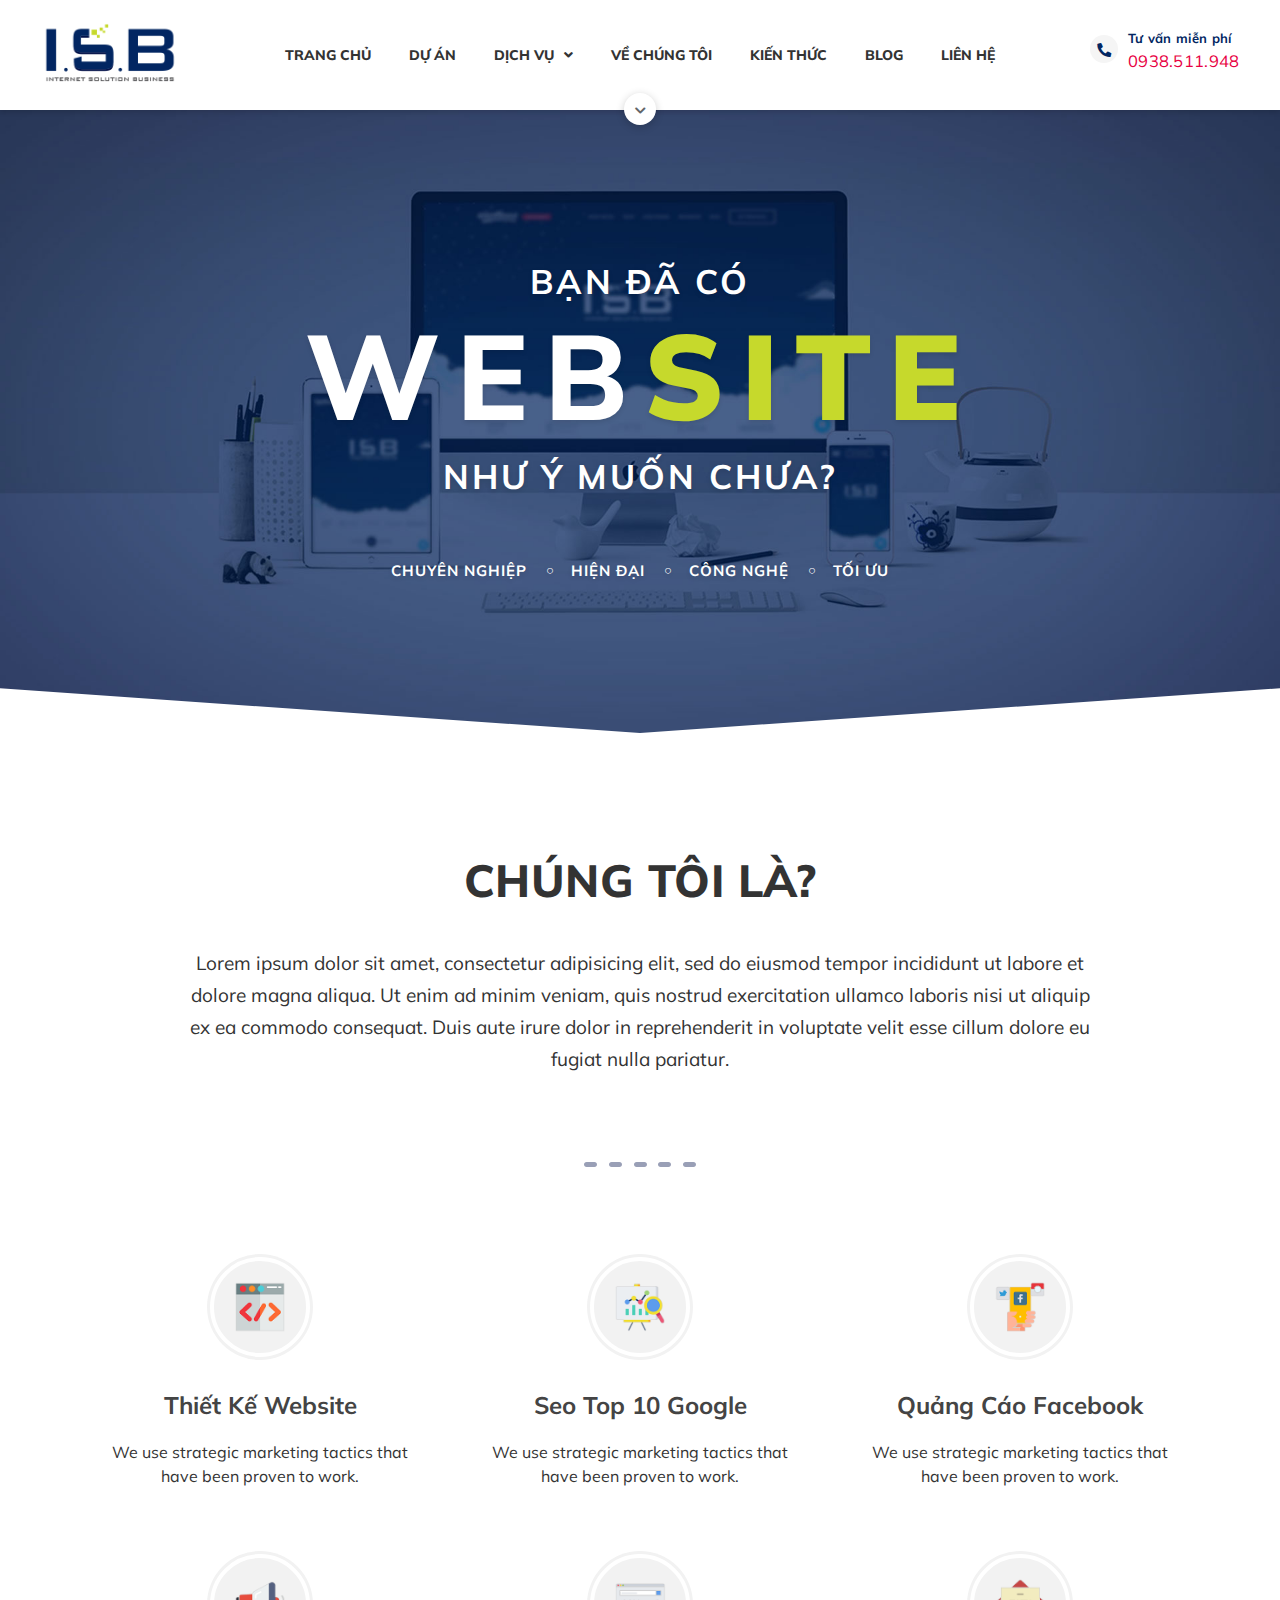
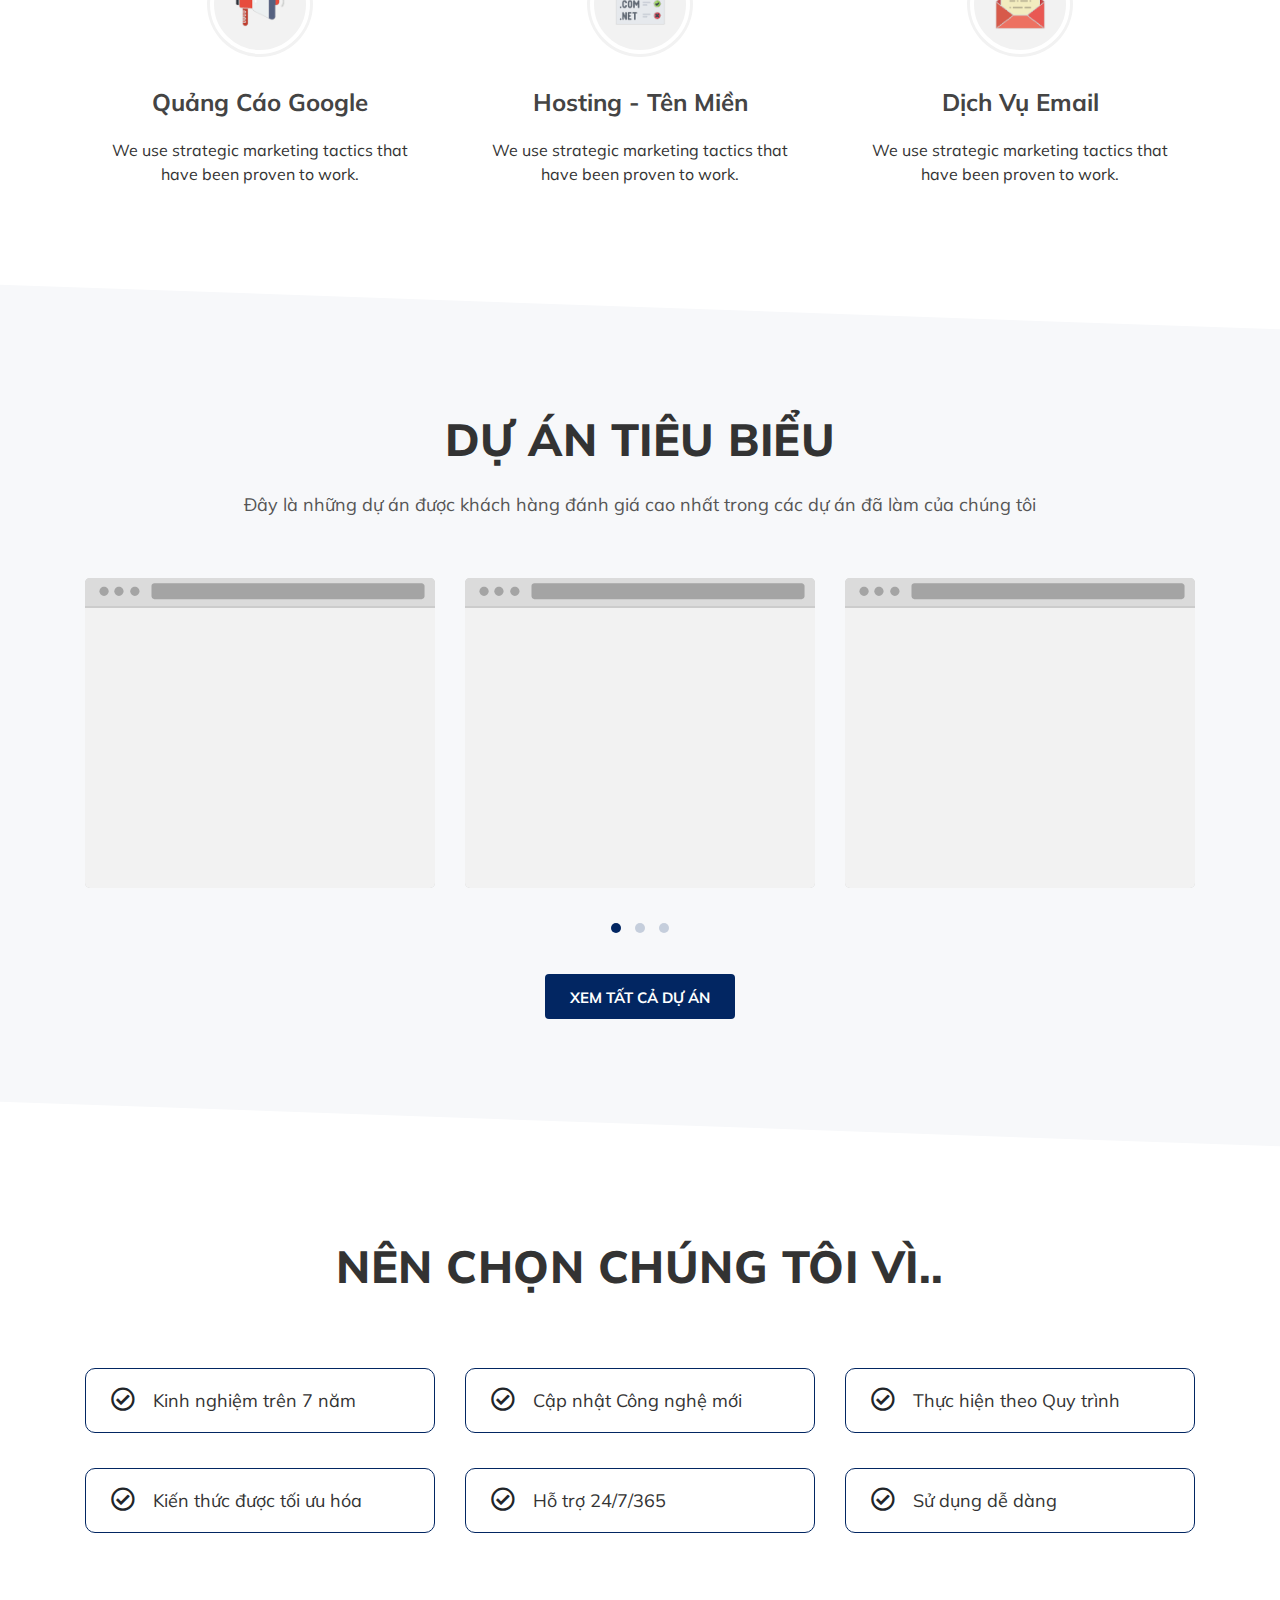
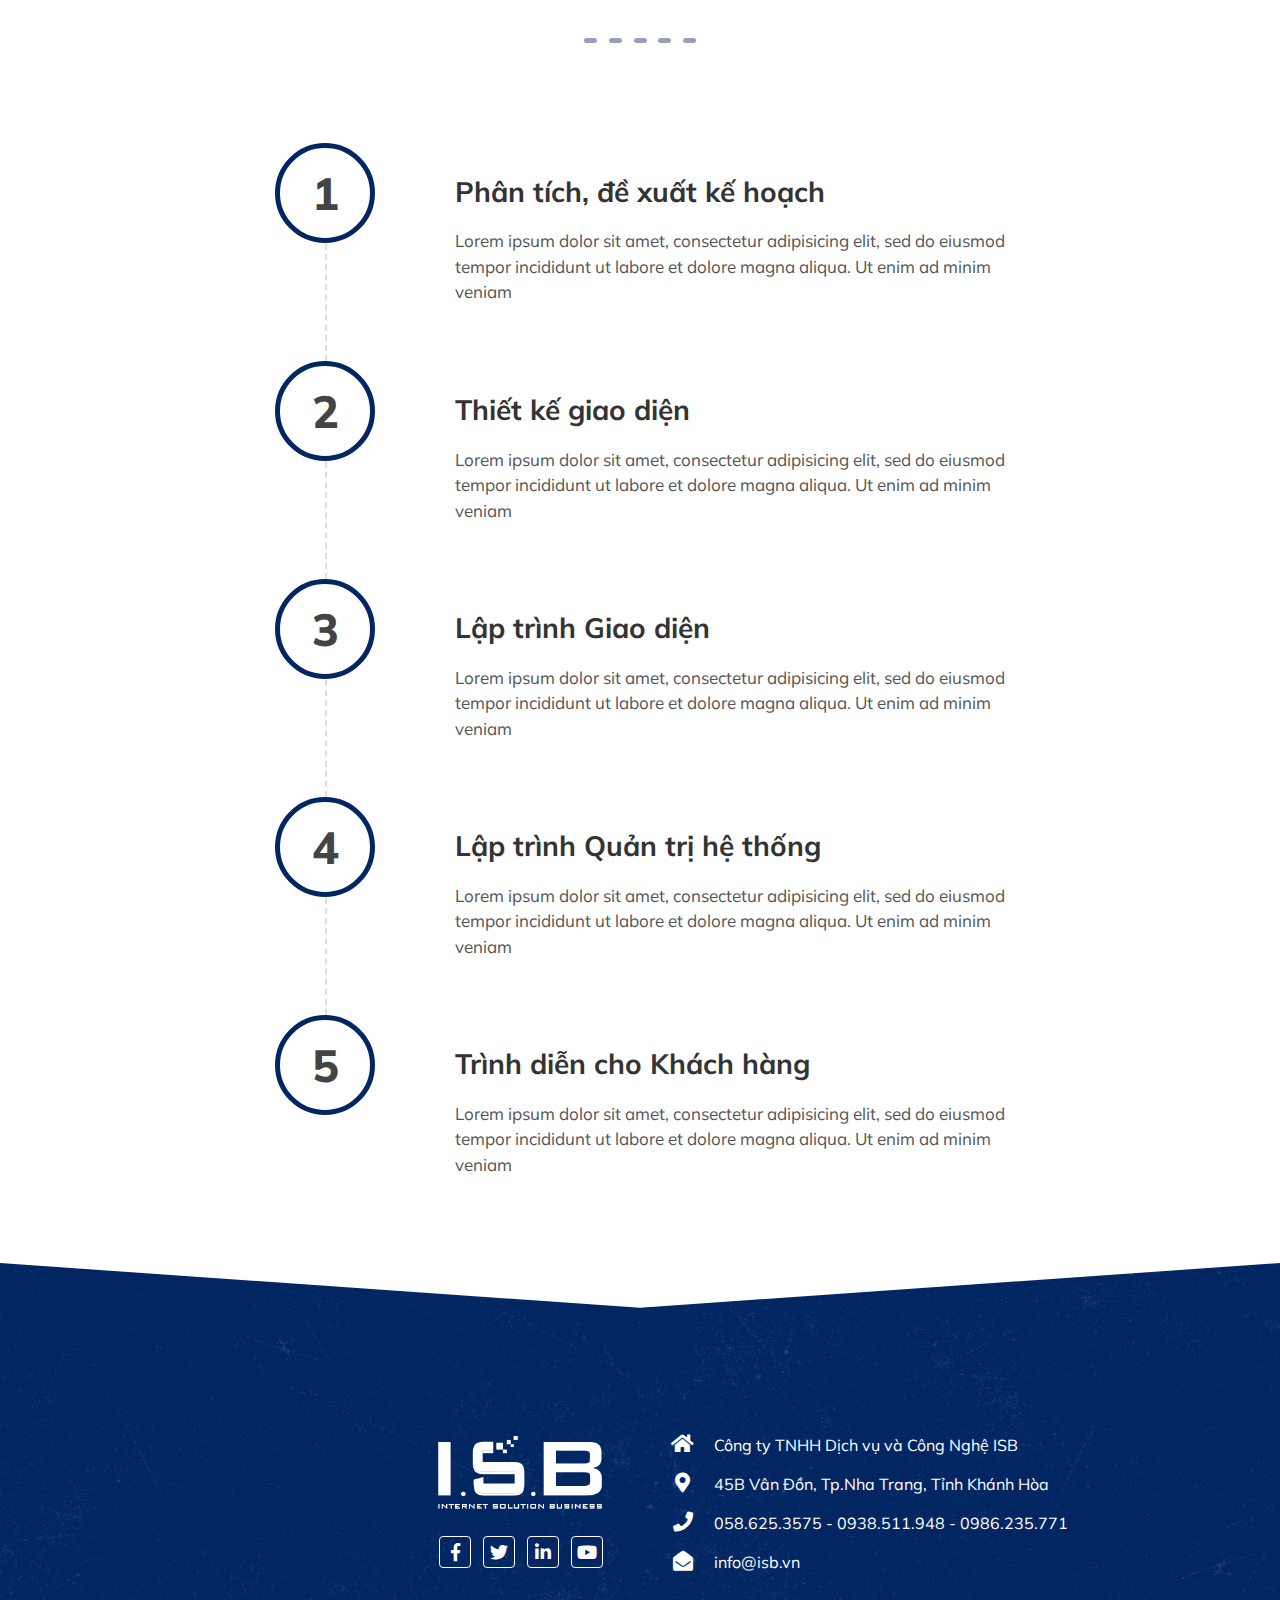
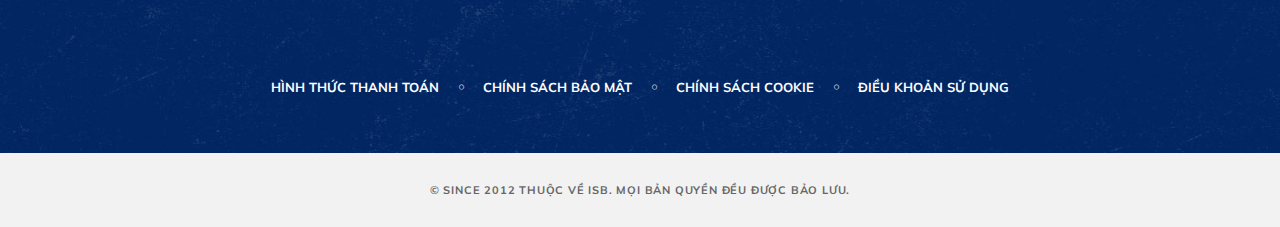
==== commit bd2a9b73: "update Full HTML + CSS" ====
--- a/index.html
+++ b/index.html
@@ -1,6 +1,7 @@
 <!DOCTYPE html>
 <html lang="vi">
 <head>
+  <meta name="robots" content="nofollow, noindex">
   <meta charset="UTF-8">
   <meta name="viewport" content="width=device-width, initial-scale=1, shrink-to-fit=no, user-scalable=no">
   <meta http-equiv="X-UA-Compatible" content="ie=edge">
@@ -41,45 +42,45 @@
         <nav class="main-menu">
           <ul>
             <li class="menu-item">
-              <a href="/">Trang chủ</a>
+              <a href="/index.html">Trang chủ</a>
             </li>
             <li class="menu-item">
-              <a href="#">Dự án</a>
+              <a href="/project.html">Dự án</a>
             </li>
             <li class="menu-item menu-parent">
               <a href="javascript:;">Dịch vụ</a>
               <ul class="sub-menu">
                 <li class="sub-menu-item">
-                  <a href="#">Thiết kế Website</a>
+                  <a href="/detail-service.html">Thiết kế Website</a>
                 </li>
                 <li class="sub-menu-item">
-                  <a href="#">Seo top 10 google</a>
+                  <a href="/detail-service.html">Seo top 10 google</a>
                 </li>
                 <li class="sub-menu-item">
-                  <a href="#">Quảng cáo facebook</a>
+                  <a href="/detail-service.html">Quảng cáo facebook</a>
                 </li>
                 <li class="sub-menu-item">
-                  <a href="#">Quảng cáo google</a>
+                  <a href="/detail-service.html">Quảng cáo google</a>
                 </li>
                 <li class="sub-menu-item">
-                  <a href="#">Hosting - Domain</a>
+                  <a href="/detail-service.html">Hosting - Domain</a>
                 </li>
                 <li class="sub-menu-item">
-                  <a href="#">Dịch vụ email</a>
+                  <a href="/detail-service.html">Dịch vụ email</a>
                 </li>
               </ul>
             </li>
             <li class="menu-item">
-              <a href="#">Về chúng tôi</a>
+              <a href="/about.html">Về chúng tôi</a>
             </li>
             <li class="menu-item">
-              <a href="#">Kiến thức</a>
+              <a href="/blog.html">Kiến thức</a>
             </li>
             <li class="menu-item">
-              <a href="#">Blog</a>
+              <a href="/blog.html">Blog</a>
             </li>
             <li class="menu-item">
-              <a href="#">Liên hệ</a>
+              <a href="/contact.html">Liên hệ</a>
             </li>
           </ul>
         </nav>
@@ -208,111 +209,111 @@
 
         <div class="project-list owl-carousel owl-theme">
           <div class="project-item">
-            <img src="//via.placeholder.com/300x240.jpg" alt="ten project">
-            <div class="project-info">
-              <div class="project-content">
-                <p class="project-name">Công ty TNHH Du lịch 4 mùa</p>
-                <a href="#" class="btn btn-light btn-xs">
-                  <i class="fas fa-eye"></i>
-                  Chi tiết
-                </a>
-              </div>
-            </div>
-          </div>
-
-          <div class="project-item">
-            <img src="//via.placeholder.com/300x240.jpg" alt="ten project">
-            <div class="project-info">
-              <div class="project-content">
-                <p class="project-name">Công ty TNHH Du lịch 4 mùa</p>
-                <a href="#" class="btn btn-light btn-xs">
-                  <i class="fas fa-eye"></i>
-                  Chi tiết
-                </a>
-              </div>
-            </div>
-          </div>
-
-          <div class="project-item">
-            <img src="//via.placeholder.com/300x240.jpg" alt="ten project">
-            <div class="project-info">
-              <div class="project-content">
-                <p class="project-name">Công ty TNHH Du lịch 4 mùa</p>
-                <a href="#" class="btn btn-light btn-xs">
-                  <i class="fas fa-eye"></i>
-                  Chi tiết
-                </a>
-              </div>
-            </div>
-          </div>
-
-          <div class="project-item">
-            <img src="//via.placeholder.com/300x240.jpg" alt="ten project">
-            <div class="project-info">
-              <div class="project-content">
-                <p class="project-name">Công ty TNHH Du lịch 4 mùa</p>
-                <a href="#" class="btn btn-light btn-xs">
-                  <i class="fas fa-eye"></i>
-                  Chi tiết
-                </a>
-              </div>
-            </div>
-          </div>
-
-          <div class="project-item">
-            <img src="//via.placeholder.com/300x240.jpg" alt="ten project">
-            <div class="project-info">
-              <div class="project-content">
-                <p class="project-name">Công ty TNHH Du lịch 4 mùa</p>
-                <a href="#" class="btn btn-light btn-xs">
-                  <i class="fas fa-eye"></i>
-                  Chi tiết
-                </a>
-              </div>
-            </div>
-          </div>
-
-          <div class="project-item">
-            <img src="//via.placeholder.com/300x240.jpg" alt="ten project">
-            <div class="project-info">
-              <div class="project-content">
-                <p class="project-name">Công ty TNHH Du lịch 4 mùa</p>
-                <a href="#" class="btn btn-light btn-xs">
-                  <i class="fas fa-eye"></i>
-                  Chi tiết
-                </a>
-              </div>
-            </div>
-          </div>
-
-          <div class="project-item">
-            <img src="//via.placeholder.com/300x240.jpg" alt="ten project">
-            <div class="project-info">
-              <div class="project-content">
-                <p class="project-name">Công ty TNHH Du lịch 4 mùa</p>
-                <a href="#" class="btn btn-light btn-xs">
-                  <i class="fas fa-eye"></i>
-                  Chi tiết
-                </a>
-              </div>
-            </div>
-          </div>
-
-          <div class="project-item">
-            <img src="//via.placeholder.com/300x240.jpg" alt="ten project">
-            <div class="project-info">
-              <div class="project-content">
-                <p class="project-name">Công ty TNHH Du lịch 4 mùa</p>
-                <a href="#" class="btn btn-light btn-xs">
-                  <i class="fas fa-eye"></i>
-                  Chi tiết
-                </a>
-              </div>
-            </div>
-          </div>
-
-          <div class="project-item">
-            <img src="//via.placeholder.com/300x240.jpg" alt="ten project">
+            <img class="lazyload" src="[data-uri]" data-src="//via.placeholder.com/300x240.jpg" alt="ten project">
+            <div class="project-info">
+              <div class="project-content">
+                <p class="project-name">Công ty TNHH Du lịch 4 mùa</p>
+                <a href="#" class="btn btn-light btn-xs">
+                  <i class="fas fa-eye"></i>
+                  Chi tiết
+                </a>
+              </div>
+            </div>
+          </div>
+
+          <div class="project-item">
+            <img class="lazyload" src="[data-uri]" data-src="//via.placeholder.com/300x240.jpg" alt="ten project">
+            <div class="project-info">
+              <div class="project-content">
+                <p class="project-name">Công ty TNHH Du lịch 4 mùa</p>
+                <a href="#" class="btn btn-light btn-xs">
+                  <i class="fas fa-eye"></i>
+                  Chi tiết
+                </a>
+              </div>
+            </div>
+          </div>
+
+          <div class="project-item">
+            <img class="lazyload" src="[data-uri]" data-src="//via.placeholder.com/300x240.jpg" alt="ten project">
+            <div class="project-info">
+              <div class="project-content">
+                <p class="project-name">Công ty TNHH Du lịch 4 mùa</p>
+                <a href="#" class="btn btn-light btn-xs">
+                  <i class="fas fa-eye"></i>
+                  Chi tiết
+                </a>
+              </div>
+            </div>
+          </div>
+
+          <div class="project-item">
+            <img class="lazyload" src="[data-uri]" data-src="//via.placeholder.com/300x240.jpg" alt="ten project">
+            <div class="project-info">
+              <div class="project-content">
+                <p class="project-name">Công ty TNHH Du lịch 4 mùa</p>
+                <a href="#" class="btn btn-light btn-xs">
+                  <i class="fas fa-eye"></i>
+                  Chi tiết
+                </a>
+              </div>
+            </div>
+          </div>
+
+          <div class="project-item">
+            <img class="lazyload" src="[data-uri]" data-src="//via.placeholder.com/300x240.jpg" alt="ten project">
+            <div class="project-info">
+              <div class="project-content">
+                <p class="project-name">Công ty TNHH Du lịch 4 mùa</p>
+                <a href="#" class="btn btn-light btn-xs">
+                  <i class="fas fa-eye"></i>
+                  Chi tiết
+                </a>
+              </div>
+            </div>
+          </div>
+
+          <div class="project-item">
+            <img class="lazyload" src="[data-uri]" data-src="//via.placeholder.com/300x240.jpg" alt="ten project">
+            <div class="project-info">
+              <div class="project-content">
+                <p class="project-name">Công ty TNHH Du lịch 4 mùa</p>
+                <a href="#" class="btn btn-light btn-xs">
+                  <i class="fas fa-eye"></i>
+                  Chi tiết
+                </a>
+              </div>
+            </div>
+          </div>
+
+          <div class="project-item">
+            <img class="lazyload" src="[data-uri]" data-src="//via.placeholder.com/300x240.jpg" alt="ten project">
+            <div class="project-info">
+              <div class="project-content">
+                <p class="project-name">Công ty TNHH Du lịch 4 mùa</p>
+                <a href="#" class="btn btn-light btn-xs">
+                  <i class="fas fa-eye"></i>
+                  Chi tiết
+                </a>
+              </div>
+            </div>
+          </div>
+
+          <div class="project-item">
+            <img class="lazyload" src="[data-uri]" data-src="//via.placeholder.com/300x240.jpg" alt="ten project">
+            <div class="project-info">
+              <div class="project-content">
+                <p class="project-name">Công ty TNHH Du lịch 4 mùa</p>
+                <a href="#" class="btn btn-light btn-xs">
+                  <i class="fas fa-eye"></i>
+                  Chi tiết
+                </a>
+              </div>
+            </div>
+          </div>
+
+          <div class="project-item">
+            <img class="lazyload" src="[data-uri]" data-src="//via.placeholder.com/300x240.jpg" alt="ten project">
             <div class="project-info">
               <div class="project-content">
                 <p class="project-name">Công ty TNHH Du lịch 4 mùa</p>
@@ -527,6 +528,7 @@
   <script src="contents/js/bootstrap.min.js"></script>
   <script src="contents/js/all.js"></script>
   <!-- ####### -->  
+  <script src="contents/js/lazysize.min.js"></script>
   <script src="contents/js/owl.carousel.min.js"></script>
 
   
--- a/contents/css/style_header_footer.css
+++ b/contents/css/style_header_footer.css
@@ -24,6 +24,22 @@
     background-color: #0556df;
     color: rgba(255, 255, 255, 0.9); }
 
+.btn-default-outline {
+  background-color: transparent;
+  border: 1px solid #022662;
+  color: #0443ad; }
+  .btn-default-outline:hover, .btn-default-outline:focus {
+    border-color: #022662;
+    background-color: white;
+    color: #0443ad; }
+
+.btn-pink {
+  background-color: #e80042;
+  color: white; }
+  .btn-pink:hover, .btn-pink:focus {
+    background-color: #ff034a;
+    color: rgba(255, 255, 255, 0.9); }
+
 * {
   font-family: 'Muli', sans-serif;
   font-weight: 400; }
@@ -33,6 +49,15 @@
 
 a, .btn, button {
   font-weight: 700; }
+
+.blue-color {
+  color: #0443ad; }
+
+.pink-color {
+  color: #e80042; }
+
+.green-color {
+  color: #677114; }
 
 body {
   overflow-x: hidden;
@@ -46,45 +71,55 @@
 
 .triangle-top {
   position: relative;
-  margin-top: 60px; }
+  margin-top: 60px;
+  overflow: hidden; }
   .triangle-top:before, .triangle-top:after {
     content: '';
     width: 50%;
-    height: 60px;
+    height: calc(100%/2);
     background-color: white;
     position: absolute;
-    top: -30px; }
+    bottom: 100%; }
   .triangle-top:before {
     left: 0;
-    -webkit-transform: skewY(5deg);
-    -moz-transform: skewY(5deg);
-    transform: skewY(5deg); }
+    -webkit-transform: skewY(4deg);
+    -moz-transform: skewY(4deg);
+    transform: skewY(4deg);
+    -webkit-transform-origin: top left;
+    transform-origin: top left; }
   .triangle-top:after {
     right: 0;
-    -webkit-transform: skewY(-5deg);
-    -moz-transform: skewY(-5deg);
-    transform: skewY(-5deg); }
+    -webkit-transform: skewY(-4deg);
+    -moz-transform: skewY(-4deg);
+    transform: skewY(-4deg);
+    -webkit-transform-origin: top right;
+    transform-origin: top right; }
 
 .triangle-bottom {
   position: relative;
-  margin-bottom: 60px; }
+  margin-bottom: 60px;
+  overflow: hidden; }
   .triangle-bottom:before, .triangle-bottom:after {
     content: '';
     width: 50%;
-    height: 60px;
+    height: calc(100%/2);
     background-color: white;
     position: absolute;
-    bottom: -30px; }
+    top: 100%; }
   .triangle-bottom:before {
     left: 0;
-    -webkit-transform: skewY(5deg);
-    -moz-transform: skewY(5deg);
-    transform: skewY(5deg); }
+    -webkit-transform: skewY(4deg);
+    -moz-transform: skewY(4deg);
+    transform: skewY(4deg);
+    -webkit-transform-origin: top right;
+    transform-origin: top right; }
   .triangle-bottom:after {
     right: 0;
-    -webkit-transform: skewY(-5deg);
-    -moz-transform: skewY(-5deg);
-    transform: skewY(-5deg); }
+    -webkit-transform: skewY(-4deg);
+    -moz-transform: skewY(-4deg);
+    transform: skewY(-4deg);
+    -webkit-transform-origin: top left;
+    transform-origin: top left; }
 
 .dash-icon {
   background: url(../../images/theme1/dash-icon.svg) no-repeat center;
@@ -94,14 +129,26 @@
   margin: 70px auto;
   opacity: .45; }
 
+.bg-blue * {
+  color: white; }
+
 .bg-gray {
   background-color: #f5f5f5; }
 
+.bg-blue * {
+  color: white; }
+
 .bg-blue-gray {
   background-color: rgba(2, 38, 98, 0.03); }
 
+.bg-blue * {
+  color: white; }
+
 .bg-green-gray {
   background-color: rgba(198, 217, 44, 0.03); }
+
+.bg-blue * {
+  color: white; }
 
 .bg-blue {
   background-color: #022662; }
--- a/contents/css/style_home.css
+++ b/contents/css/style_home.css
@@ -5,11 +5,12 @@
   border-radius: 5px;
   position: relative;
   padding-top: 30px;
+  margin-bottom: 45px;
   background-color: #ccc; }
   .project-item:before {
     content: '';
     background: url(../../images/theme1/browser-bar.svg) no-repeat center;
-    background-size: cover;
+    background-size: contain;
     background-color: #dbdbdb;
     width: 101%;
     height: 30px;
@@ -115,7 +116,8 @@
   .project-item {
     max-height: none; }
     .project-item:before {
-      height: 35px; }
+      height: 35px;
+      background-size: cover; }
     .project-item .project-content .project-name {
       font-size: 16px; }
 
@@ -137,10 +139,12 @@
     .blog-item .blog-name {
       font-size: 18px; } }
 @media (min-width: 576px) and (max-width: 767.8px) {
-  .project-item:before {
-    background-size: 100% 100%; }
-  .project-item .project-content .project-name {
-    font-size: 16px; }
+  .project-item {
+    max-height: none; }
+    .project-item:before {
+      background-size: contain !important; }
+    .project-item .project-content .project-name {
+      font-size: 16px; }
 
   .blog-item {
     display: block;
@@ -165,7 +169,7 @@
       font-size: 18px; } }
 @media (min-width: 768px) and (max-width: 991.8px) {
   .project-item:before {
-    background-size: 100% 100%;
+    background-size: 100% 100% !important;
     margin-top: -5px; }
   .project-item .project-content .project-name {
     font-size: 16px; }
@@ -320,6 +324,10 @@
   .top-projects .project-list {
     margin-top: 60px;
     margin-bottom: 30px; }
+  .top-projects .project-item {
+    margin-bottom: 0; }
+    .top-projects .project-item:before {
+      background-size: cover; }
 
 .why-us {
   padding-top: 80px; }
